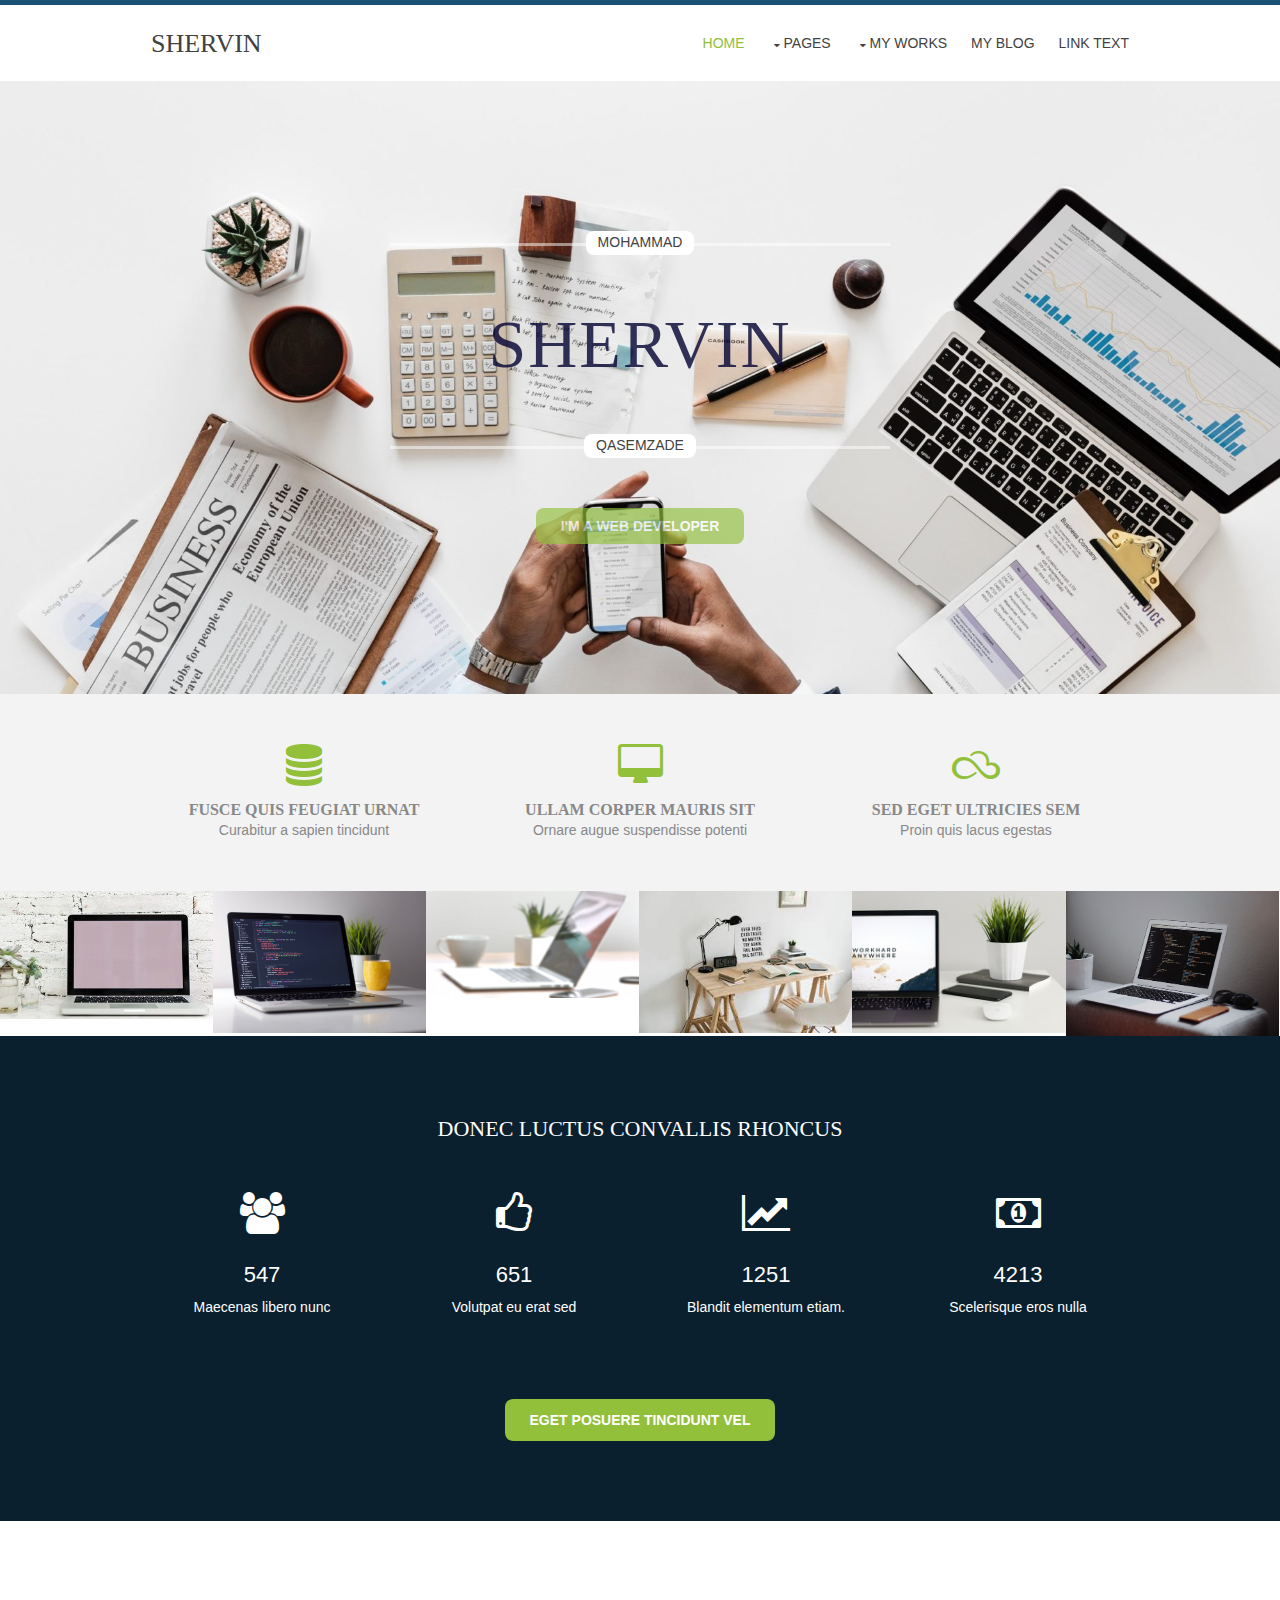
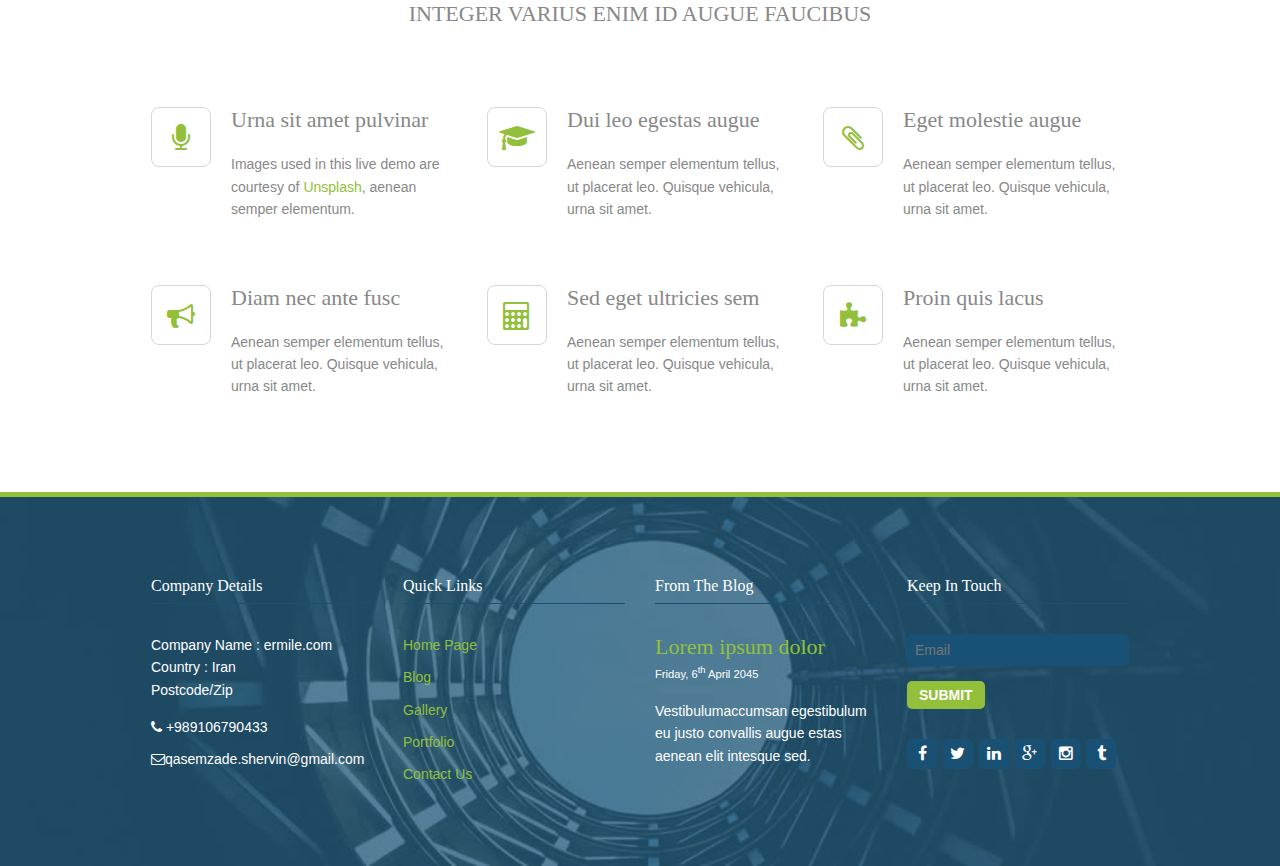
==== index.html @ 5272cab7 "init" ====
<!DOCTYPE html>
<html>
<head>
<title>محمد شروین قاسم زاده</title>
<meta charset="utf-8">
<link rel="icon" href="https://previews.123rf.com/images/dreamer29/dreamer291802/dreamer29180200065/95956372-white-star-of-king-david-on-black-background.jpg" type="images/x-icon">
<meta name="viewport" content="width=device-width, initial-scale=1.0, maximum-scale=1.0, user-scalable=no">
<link rel="stylesheet" type="text/css" href="style.css">
<style type="text/css">
#osfooter{display:block;position:fixed;bottom:0;left:0;width:100%;height:300px;margin-bottom:-300px;overflow:hidden;background-color:transparent;z-index:5000;text-indent:-5000px;}
#osfooter div{margin-bottom:-1000px;}
#osfooter a{display:block; text-indent:-5000px;}
</style>
<!--[if lte IE 6]><style type="text/css">#osfooter{position:absolute; display:none;}</style><![endif]-->
</head>
<body id="top">
<script type="text/javascript">
(function(){
  var bsa = document.createElement('script');
     bsa.type = 'text/javascript';
     bsa.async = true;
     bsa.src = '//s3.buysellads.com/ac/bsa.js';
  (document.getElementsByTagName('head')[0]||document.getElementsByTagName('body')[0]).appendChild(bsa);
})();
</script>
<div class="wrapper row1">
  <header id="header" class="clear">
    <div id="logo" class="fl_left">
      <h1><a href="#">SHERVIN</a></h1>
    </div>
    <nav id="mainav" class="fl_right">
      <ul class="clear">
        <li class="active"><a href="#">Home</a></li>
        <li><a class="drop" href="#">Pages</a>
          <ul>
            <li><a href="https://unsplash.com/search/photos/beautiful">Gallery</a></li>
            <li><a href="pages/full-width.php">Full Width</a></li>
            <li><a href="pages/sidebar-left.php">Sidebar Left</a></li>
            <li><a href="pages/sidebar-right.php">Sidebar Right</a></li>
            <li><a href="pages/basic-grid.php">Basic Grid</a></li>
          </ul>
        </li>
        <li><a class="drop" href="#">My Works</a>
          <ul>
            <li><a href="blog/index.html">Blog</a></li>
            <li><a class="drop" href="#">Level 2 + Drop</a>
              <ul>
                <li><a href="#">Level 3</a></li>
                <li><a href="#">Level 3</a></li>
              </ul>
            </li>
          </ul>
        </li>
        <li><a href="blog/index.html">My Blog</a></li>
        <li><a href="#">Link Text</a></li>
      </ul>
    </nav>
  </header>
</div>
<div class="wrapper bgded" style="background-image:url('images/live-demo/background-01.jpg'); \
">
  <div id="billboard">
    <article>
      <p><span>MOHAMMAD</span></p>
      <h2 class="heading uppercase">SHERVIN</h2>
      <p><span>QASEMZADE</span></p>
      <footer><a class="btn uppercase" href="#">I'm a web developer</a></footer>
    </article>
  </div>
</div>
<div class="wrapper row2">
  <div id="intro" class="clear">
    <ul class="nospace group center">
      <li class="one_third first">
        <article><a href="#"><i class="fa fa-3x fa-database"></i></a>
          <h6 class="heading uppercase">Fusce quis feugiat urnat</h6>
          <p>Curabitur a sapien tincidunt</p>
        </article>
      </li>
      <li class="one_third">
        <article><a href="#"><i class="fa fa-3x fa-desktop"></i></a>
          <h6 class="heading uppercase">Ullam corper mauris sit</h6>
          <p>Ornare augue suspendisse potenti</p>
        </article>
      </li>
      <li class="one_third">
        <article><a href="#"><i class="fa fa-3x fa-skyatlas"></i></a>
          <h6 class="heading uppercase">Sed eget ultricies sem</h6>
          <p>Proin quis lacus egestas</p>
        </article>
      </li>
    </ul>
  </div>
</div>
<div class="wrapper row3">
  <div class="latest">
    <ul class="nospace group">
      <li><a href="images/web/01.jpg"><img src="images/web/01.jpg" alt="Template Demo Image"></a></li>
      <li><a href="images/web/02.jpg"><img src="images/web/02.jpg" alt="Template Demo Image"></a></li>
      <li><a href="images/web/03.jpg"><img src="images/web/03.jpg" alt="Template Demo Image"></a></li>
      <li><a href="images/web/04.jpg"><img src="images/web/04.jpg" alt="Template Demo Image"></a></li>
      <li><a href="images/web/05.jpg"><img src="images/web/05.jpg" alt="Template Demo Image"></a></li>
      <li><a href="images/web/06.jpg"><img src="images/web/06.jpg" alt="Template Demo Image"></a></li>
    </ul>
  </div>
</div>
  <div class="overlay">
    <section id="info" class="clear">
      <h2 class="heading uppercase btmspace-50">Donec luctus convallis rhoncus</h2>
      <ul class="nospace group btmspace-80">
        <li class="one_quarter first"><i class="fa fa-3x fa-users"></i>
          <p class="numb">547</p>
          <p>Maecenas libero nunc</p>
        </li>
        <li class="one_quarter"><i class="fa fa-3x fa-thumbs-o-up"></i>
          <p class="numb">651</p>
          <p>Volutpat eu erat sed</p>
        </li>
        <li class="one_quarter"><i class="fa fa-3x fa-line-chart"></i>
          <p class="numb">1251</p>
          <p>Blandit elementum etiam.</p>
        </li>
        <li class="one_quarter"><i class="fa fa-3x fa-money"></i>
          <p class="numb">4213</p>
          <p>Scelerisque eros nulla</p>
        </li>
      </ul>
      <footer><a class="btn uppercase" href="#">Eget posuere tincidunt vel</a></footer>
    </section>
  </div>
</div>
<div class="wrapper row3">
  <main class="container clear">
    <h2 class="uppercase center btmspace-80">Integer varius enim id augue faucibus</h2>
    <ul class="nospace group">
      <li class="one_third btmspace-50 first">
        <article class="service"><a href="#"><i class="fa fa-2x fa-microphone"></i></a>
          <h3 class="heading">Urna sit amet pulvinar</h3>
          <p>Images used in this live demo are courtesy of <a target="_blank" rel="nofollow noopener" href="//unsplash.com/">Unsplash</a>, aenean semper elementum.</p>
        </article>
      </li>
      <li class="one_third btmspace-50">
        <article class="service"><a href="#"><i class="fa fa-2x fa-mortar-board"></i></a>
          <h3 class="heading">Dui leo egestas augue</h3>
          <p>Aenean semper elementum tellus, ut placerat leo. Quisque vehicula, urna sit amet.</p>
        </article>
      </li>
      <li class="one_third btmspace-50">
        <article class="service"><a href="#"><i class="fa fa-2x fa-paperclip"></i></a>
          <h3 class="heading">Eget molestie augue</h3>
          <p>Aenean semper elementum tellus, ut placerat leo. Quisque vehicula, urna sit amet.</p>
        </article>
      </li>
      <li class="one_third first">
        <article class="service"><a href="#"><i class="fa fa-2x fa-bullhorn"></i></a>
          <h3 class="heading">Diam nec ante fusc</h3>
          <p>Aenean semper elementum tellus, ut placerat leo. Quisque vehicula, urna sit amet.</p>
        </article>
      </li>
      <li class="one_third">
        <article class="service"><a href="#"><i class="fa fa-2x fa-calculator"></i></a>
          <h3 class="heading">Sed eget ultricies sem</h3>
          <p>Aenean semper elementum tellus, ut placerat leo. Quisque vehicula, urna sit amet.</p>
        </article>
      </li>
      <li class="one_third">
        <article class="service"><a href="#"><i class="fa fa-2x fa-puzzle-piece"></i></a>
          <h3 class="heading">Proin quis lacus</h3>
          <p>Aenean semper elementum tellus, ut placerat leo. Quisque vehicula, urna sit amet.</p>
        </article>
      </li>
    </ul>
    <div class="clear"></div>
  </main>
</div>
<div class="wrapper bgded row4" style="background-image:url('images/live-demo/background-03.jpg');">
  <div class="overlay">
    <footer id="footer" class="clear">
      <div class="one_quarter first">
        <h6 class="title">Company Details</h6>
        <address class="btmspace-15">
        Company Name : ermile.com<br>
        Country : Iran<br>
        Postcode/Zip
        </address>
        <ul class="nospace">
          <li class="btmspace-10"><span class="fa fa-phone"></span> +989106790433</li>
          <li><span class="fa fa-envelope-o"></span>qasemzade.shervin@gmail.com</li>
        </ul>
      </div>
      <div class="one_quarter">
        <h6 class="title">Quick Links</h6>
        <ul class="nospace linklist">
          <li><a href="#">Home Page</a></li>
          <li><a href="#">Blog</a></li>
          <li><a href="https://unsplash.com/search/photos/beautiful">Gallery</a></li>
          <li><a href="#">Portfolio</a></li>
          <li><a href="#">Contact Us</a></li>
        </ul>
      </div>
      <div class="one_quarter">
        <h6 class="title">From The Blog</h6>
        <article>
          <h2 class="nospace"><a href="#">Lorem ipsum dolor</a></h2>
          <time class="smallfont" datetime="2045-04-06">Friday, 6<sup>th</sup> April 2045</time>
          <p>Vestibulumaccumsan egestibulum eu justo convallis augue estas aenean elit intesque sed.</p>
        </article>
      </div>
      <div class="one_quarter">
        <h6 class="title">Keep In Touch</h6>
        <form class="btmspace-30" action="#" method="post">
          <fieldset>
            <legend>Newsletter:</legend>
            <input class="btmspace-15" type="text" value="" placeholder="Email">
            <button type="submit" value="submit">Submit</button>
          </fieldset>
        </form>
        <ul class="faico clear">
          <li><a class="faicon-facebook" href="#"><i class="fa fa-facebook"></i></a></li>
          <li><a class="faicon-twitter" href="https://twitter.com/shervinqasemza1"><i class="fa fa-twitter"></i></a></li>
          <li><a class="faicon-linkedin" href="https://www.linkedin.com/in/shervin-qasemzade-280836192/"><i class="fa fa-linkedin"></i></a></li>
          <li><a class="faicon-google-plus" href="https://get.google.com/albumarchive/104482606280116486211"><i class="fa fa-google-plus"></i></a></li>
          <li><a class="faicon-instagram" href="https://www.instagram.com/shervin_qa/"><i class="fa fa-instagram"></i></a></li>
          <li><a class="faicon-tumblr" href="#"><i class="fa fa-tumblr"></i></a></li>
        </ul>
      </div>
    </footer>
  </div>
</div>
<div class="wrapper row5">
  
</div>
<a id="backtotop" href="#top"><i class="fa fa-chevron-up"></i></a> 
<script src="layout/scripts/jquery.min.js"></script>
<div id="osfooter">
  <div>
    <div id="bsap_1244497" class="bsarocks bsap_2cdb89802e2deca5991138bb3e47b146"></div>
  </div>
</div>
<script type="text/javascript">
// Google Analytics + Opt-out
var gaProperty = 'UA-120233638-1';var disableStr = 'ga-disable-' + gaProperty;if (document.cookie.indexOf(disableStr + '=true') > -1) {window[disableStr] = true;}
function gaOptout(){document.cookie = disableStr + '=true; expires=Thu, 31 Dec 2045 23:59:59 UTC; path=/';window[disableStr] = true;alert('Google Tracking has been deactivated');}
(function(i,s,o,g,r,a,m){i['GoogleAnalyticsObject']=r;i[r]=i[r]||function(){(i[r].q=i[r].q||[]).push(arguments)},i[r].l=1*new Date();a=s.createElement(o),m=s.getElementsByTagName(o)[0];a.async=1;a.src=g;m.parentNode.insertBefore(a,m)})(window,document,'script','//www.google-analytics.com/analytics.js','ga');ga('create', 'UA-120233638-1', 'auto');ga('set', 'anonymizeIp', true);ga('send', 'pageview');
</script>

</body>
</html>
---- style.css ----
@charset "utf-8";
@font-face{font-family:'FontAwesome';src:url('fonts/fontawesome-webfont.eot?v=4.3.0');src:url('fonts/fontawesome-webfont.eot?#iefix&v=4.3.0') format('embedded-opentype'),url('fonts/fontawesome-webfont.woff2?v=4.3.0') format('woff2'),url('fonts/fontawesome-webfont.woff?v=4.3.0') format('woff'),url('fonts/fontawesome-webfont.ttf?v=4.3.0') format('truetype'),url('fonts/fontawesome-webfont.svg?v=4.3.0#fontawesomeregular') format('svg');font-weight:normal;font-style:normal}.fa{display:inline-block;font:normal normal normal 14px/1 FontAwesome;font-size:inherit;text-rendering:auto;-webkit-font-smoothing:antialiased;-moz-osx-font-smoothing:grayscale;transform:translate(0,0)}.fa-lg{font-size:1.33333333em;line-height:.75em;vertical-align:-15%}.fa-2x{font-size:2em}.fa-3x{font-size:3em}.fa-4x{font-size:4em}.fa-5x{font-size:5em}.fa-fw{width:1.28571429em;text-align:center}.fa-ul{padding-left:0;margin-left:2.14285714em;list-style-type:none}.fa-ul>li{position:relative}.fa-li{position:absolute;left:-2.14285714em;width:2.14285714em;top:.14285714em;text-align:center}.fa-li.fa-lg{left:-1.85714286em}.fa-border{padding:.2em .25em .15em;border:solid .08em #eee;border-radius:.1em}.pull-right{float:right}.pull-left{float:left}.fa.pull-left{margin-right:.3em}.fa.pull-right{margin-left:.3em}.fa-spin{-webkit-animation:fa-spin 2s infinite linear;animation:fa-spin 2s infinite linear}.fa-pulse{-webkit-animation:fa-spin 1s infinite steps(8);animation:fa-spin 1s infinite steps(8)}@-webkit-keyframes fa-spin{0%{-webkit-transform:rotate(0deg);transform:rotate(0deg)}100%{-webkit-transform:rotate(359deg);transform:rotate(359deg)}}@keyframes fa-spin{0%{-webkit-transform:rotate(0deg);transform:rotate(0deg)}100%{-webkit-transform:rotate(359deg);transform:rotate(359deg)}}.fa-rotate-90{filter:progid:DXImageTransform.Microsoft.BasicImage(rotation=1);-webkit-transform:rotate(90deg);-ms-transform:rotate(90deg);transform:rotate(90deg)}.fa-rotate-180{filter:progid:DXImageTransform.Microsoft.BasicImage(rotation=2);-webkit-transform:rotate(180deg);-ms-transform:rotate(180deg);transform:rotate(180deg)}.fa-rotate-270{filter:progid:DXImageTransform.Microsoft.BasicImage(rotation=3);-webkit-transform:rotate(270deg);-ms-transform:rotate(270deg);transform:rotate(270deg)}.fa-flip-horizontal{filter:progid:DXImageTransform.Microsoft.BasicImage(rotation=0,mirror=1);-webkit-transform:scale(-1,1);-ms-transform:scale(-1,1);transform:scale(-1,1)}.fa-flip-vertical{filter:progid:DXImageTransform.Microsoft.BasicImage(rotation=2,mirror=1);-webkit-transform:scale(1,-1);-ms-transform:scale(1,-1);transform:scale(1,-1)}:root .fa-rotate-90,:root .fa-rotate-180,:root .fa-rotate-270,:root .fa-flip-horizontal,:root .fa-flip-vertical{filter:none}.fa-stack{position:relative;display:inline-block;width:2em;height:2em;line-height:2em;vertical-align:middle}.fa-stack-1x,.fa-stack-2x{position:absolute;left:0;width:100%;text-align:center}.fa-stack-1x{line-height:inherit}.fa-stack-2x{font-size:2em}.fa-inverse{color:#fff}.fa-glass:before{content:"\f000"}.fa-music:before{content:"\f001"}.fa-search:before{content:"\f002"}.fa-envelope-o:before{content:"\f003"}.fa-heart:before{content:"\f004"}.fa-star:before{content:"\f005"}.fa-star-o:before{content:"\f006"}.fa-user:before{content:"\f007"}.fa-film:before{content:"\f008"}.fa-th-large:before{content:"\f009"}.fa-th:before{content:"\f00a"}.fa-th-list:before{content:"\f00b"}.fa-check:before{content:"\f00c"}.fa-remove:before,.fa-close:before,.fa-times:before{content:"\f00d"}.fa-search-plus:before{content:"\f00e"}.fa-search-minus:before{content:"\f010"}.fa-power-off:before{content:"\f011"}.fa-signal:before{content:"\f012"}.fa-gear:before,.fa-cog:before{content:"\f013"}.fa-trash-o:before{content:"\f014"}.fa-home:before{content:"\f015"}.fa-file-o:before{content:"\f016"}.fa-clock-o:before{content:"\f017"}.fa-road:before{content:"\f018"}.fa-download:before{content:"\f019"}.fa-arrow-circle-o-down:before{content:"\f01a"}.fa-arrow-circle-o-up:before{content:"\f01b"}.fa-inbox:before{content:"\f01c"}.fa-play-circle-o:before{content:"\f01d"}.fa-rotate-right:before,.fa-repeat:before{content:"\f01e"}.fa-refresh:before{content:"\f021"}.fa-list-alt:before{content:"\f022"}.fa-lock:before{content:"\f023"}.fa-flag:before{content:"\f024"}.fa-headphones:before{content:"\f025"}.fa-volume-off:before{content:"\f026"}.fa-volume-down:before{content:"\f027"}.fa-volume-up:before{content:"\f028"}.fa-qrcode:before{content:"\f029"}.fa-barcode:before{content:"\f02a"}.fa-tag:before{content:"\f02b"}.fa-tags:before{content:"\f02c"}.fa-book:before{content:"\f02d"}.fa-bookmark:before{content:"\f02e"}.fa-print:before{content:"\f02f"}.fa-camera:before{content:"\f030"}.fa-font:before{content:"\f031"}.fa-bold:before{content:"\f032"}.fa-italic:before{content:"\f033"}.fa-text-height:before{content:"\f034"}.fa-text-width:before{content:"\f035"}.fa-align-left:before{content:"\f036"}.fa-align-center:before{content:"\f037"}.fa-align-right:before{content:"\f038"}.fa-align-justify:before{content:"\f039"}.fa-list:before{content:"\f03a"}.fa-dedent:before,.fa-outdent:before{content:"\f03b"}.fa-indent:before{content:"\f03c"}.fa-video-camera:before{content:"\f03d"}.fa-photo:before,.fa-image:before,.fa-picture-o:before{content:"\f03e"}.fa-pencil:before{content:"\f040"}.fa-map-marker:before{content:"\f041"}.fa-adjust:before{content:"\f042"}.fa-tint:before{content:"\f043"}.fa-edit:before,.fa-pencil-square-o:before{content:"\f044"}.fa-share-square-o:before{content:"\f045"}.fa-check-square-o:before{content:"\f046"}.fa-arrows:before{content:"\f047"}.fa-step-backward:before{content:"\f048"}.fa-fast-backward:before{content:"\f049"}.fa-backward:before{content:"\f04a"}.fa-play:before{content:"\f04b"}.fa-pause:before{content:"\f04c"}.fa-stop:before{content:"\f04d"}.fa-forward:before{content:"\f04e"}.fa-fast-forward:before{content:"\f050"}.fa-step-forward:before{content:"\f051"}.fa-eject:before{content:"\f052"}.fa-chevron-left:before{content:"\f053"}.fa-chevron-right:before{content:"\f054"}.fa-plus-circle:before{content:"\f055"}.fa-minus-circle:before{content:"\f056"}.fa-times-circle:before{content:"\f057"}.fa-check-circle:before{content:"\f058"}.fa-question-circle:before{content:"\f059"}.fa-info-circle:before{content:"\f05a"}.fa-crosshairs:before{content:"\f05b"}.fa-times-circle-o:before{content:"\f05c"}.fa-check-circle-o:before{content:"\f05d"}.fa-ban:before{content:"\f05e"}.fa-arrow-left:before{content:"\f060"}.fa-arrow-right:before{content:"\f061"}.fa-arrow-up:before{content:"\f062"}.fa-arrow-down:before{content:"\f063"}.fa-mail-forward:before,.fa-share:before{content:"\f064"}.fa-expand:before{content:"\f065"}.fa-compress:before{content:"\f066"}.fa-plus:before{content:"\f067"}.fa-minus:before{content:"\f068"}.fa-asterisk:before{content:"\f069"}.fa-exclamation-circle:before{content:"\f06a"}.fa-gift:before{content:"\f06b"}.fa-leaf:before{content:"\f06c"}.fa-fire:before{content:"\f06d"}.fa-eye:before{content:"\f06e"}.fa-eye-slash:before{content:"\f070"}.fa-warning:before,.fa-exclamation-triangle:before{content:"\f071"}.fa-plane:before{content:"\f072"}.fa-calendar:before{content:"\f073"}.fa-random:before{content:"\f074"}.fa-comment:before{content:"\f075"}.fa-magnet:before{content:"\f076"}.fa-chevron-up:before{content:"\f077"}.fa-chevron-down:before{content:"\f078"}.fa-retweet:before{content:"\f079"}.fa-shopping-cart:before{content:"\f07a"}.fa-folder:before{content:"\f07b"}.fa-folder-open:before{content:"\f07c"}.fa-arrows-v:before{content:"\f07d"}.fa-arrows-h:before{content:"\f07e"}.fa-bar-chart-o:before,.fa-bar-chart:before{content:"\f080"}.fa-twitter-square:before{content:"\f081"}.fa-facebook-square:before{content:"\f082"}.fa-camera-retro:before{content:"\f083"}.fa-key:before{content:"\f084"}.fa-gears:before,.fa-cogs:before{content:"\f085"}.fa-comments:before{content:"\f086"}.fa-thumbs-o-up:before{content:"\f087"}.fa-thumbs-o-down:before{content:"\f088"}.fa-star-half:before{content:"\f089"}.fa-heart-o:before{content:"\f08a"}.fa-sign-out:before{content:"\f08b"}.fa-linkedin-square:before{content:"\f08c"}.fa-thumb-tack:before{content:"\f08d"}.fa-external-link:before{content:"\f08e"}.fa-sign-in:before{content:"\f090"}.fa-trophy:before{content:"\f091"}.fa-github-square:before{content:"\f092"}.fa-upload:before{content:"\f093"}.fa-lemon-o:before{content:"\f094"}.fa-phone:before{content:"\f095"}.fa-square-o:before{content:"\f096"}.fa-bookmark-o:before{content:"\f097"}.fa-phone-square:before{content:"\f098"}.fa-twitter:before{content:"\f099"}.fa-facebook-f:before,.fa-facebook:before{content:"\f09a"}.fa-github:before{content:"\f09b"}.fa-unlock:before{content:"\f09c"}.fa-credit-card:before{content:"\f09d"}.fa-rss:before{content:"\f09e"}.fa-hdd-o:before{content:"\f0a0"}.fa-bullhorn:before{content:"\f0a1"}.fa-bell:before{content:"\f0f3"}.fa-certificate:before{content:"\f0a3"}.fa-hand-o-right:before{content:"\f0a4"}.fa-hand-o-left:before{content:"\f0a5"}.fa-hand-o-up:before{content:"\f0a6"}.fa-hand-o-down:before{content:"\f0a7"}.fa-arrow-circle-left:before{content:"\f0a8"}.fa-arrow-circle-right:before{content:"\f0a9"}.fa-arrow-circle-up:before{content:"\f0aa"}.fa-arrow-circle-down:before{content:"\f0ab"}.fa-globe:before{content:"\f0ac"}.fa-wrench:before{content:"\f0ad"}.fa-tasks:before{content:"\f0ae"}.fa-filter:before{content:"\f0b0"}.fa-briefcase:before{content:"\f0b1"}.fa-arrows-alt:before{content:"\f0b2"}.fa-group:before,.fa-users:before{content:"\f0c0"}.fa-chain:before,.fa-link:before{content:"\f0c1"}.fa-cloud:before{content:"\f0c2"}.fa-flask:before{content:"\f0c3"}.fa-cut:before,.fa-scissors:before{content:"\f0c4"}.fa-copy:before,.fa-files-o:before{content:"\f0c5"}.fa-paperclip:before{content:"\f0c6"}.fa-save:before,.fa-floppy-o:before{content:"\f0c7"}.fa-square:before{content:"\f0c8"}.fa-navicon:before,.fa-reorder:before,.fa-bars:before{content:"\f0c9"}.fa-list-ul:before{content:"\f0ca"}.fa-list-ol:before{content:"\f0cb"}.fa-strikethrough:before{content:"\f0cc"}.fa-underline:before{content:"\f0cd"}.fa-table:before{content:"\f0ce"}.fa-magic:before{content:"\f0d0"}.fa-truck:before{content:"\f0d1"}.fa-pinterest:before{content:"\f0d2"}.fa-pinterest-square:before{content:"\f0d3"}.fa-google-plus-square:before{content:"\f0d4"}.fa-google-plus:before{content:"\f0d5"}.fa-money:before{content:"\f0d6"}.fa-caret-down:before{content:"\f0d7"}.fa-caret-up:before{content:"\f0d8"}.fa-caret-left:before{content:"\f0d9"}.fa-caret-right:before{content:"\f0da"}.fa-columns:before{content:"\f0db"}.fa-unsorted:before,.fa-sort:before{content:"\f0dc"}.fa-sort-down:before,.fa-sort-desc:before{content:"\f0dd"}.fa-sort-up:before,.fa-sort-asc:before{content:"\f0de"}.fa-envelope:before{content:"\f0e0"}.fa-linkedin:before{content:"\f0e1"}.fa-rotate-left:before,.fa-undo:before{content:"\f0e2"}.fa-legal:before,.fa-gavel:before{content:"\f0e3"}.fa-dashboard:before,.fa-tachometer:before{content:"\f0e4"}.fa-comment-o:before{content:"\f0e5"}.fa-comments-o:before{content:"\f0e6"}.fa-flash:before,.fa-bolt:before{content:"\f0e7"}.fa-sitemap:before{content:"\f0e8"}.fa-umbrella:before{content:"\f0e9"}.fa-paste:before,.fa-clipboard:before{content:"\f0ea"}.fa-lightbulb-o:before{content:"\f0eb"}.fa-exchange:before{content:"\f0ec"}.fa-cloud-download:before{content:"\f0ed"}.fa-cloud-upload:before{content:"\f0ee"}.fa-user-md:before{content:"\f0f0"}.fa-stethoscope:before{content:"\f0f1"}.fa-suitcase:before{content:"\f0f2"}.fa-bell-o:before{content:"\f0a2"}.fa-coffee:before{content:"\f0f4"}.fa-cutlery:before{content:"\f0f5"}.fa-file-text-o:before{content:"\f0f6"}.fa-building-o:before{content:"\f0f7"}.fa-hospital-o:before{content:"\f0f8"}.fa-ambulance:before{content:"\f0f9"}.fa-medkit:before{content:"\f0fa"}.fa-fighter-jet:before{content:"\f0fb"}.fa-beer:before{content:"\f0fc"}.fa-h-square:before{content:"\f0fd"}.fa-plus-square:before{content:"\f0fe"}.fa-angle-double-left:before{content:"\f100"}.fa-angle-double-right:before{content:"\f101"}.fa-angle-double-up:before{content:"\f102"}.fa-angle-double-down:before{content:"\f103"}.fa-angle-left:before{content:"\f104"}.fa-angle-right:before{content:"\f105"}.fa-angle-up:before{content:"\f106"}.fa-angle-down:before{content:"\f107"}.fa-desktop:before{content:"\f108"}.fa-laptop:before{content:"\f109"}.fa-tablet:before{content:"\f10a"}.fa-mobile-phone:before,.fa-mobile:before{content:"\f10b"}.fa-circle-o:before{content:"\f10c"}.fa-quote-left:before{content:"\f10d"}.fa-quote-right:before{content:"\f10e"}.fa-spinner:before{content:"\f110"}.fa-circle:before{content:"\f111"}.fa-mail-reply:before,.fa-reply:before{content:"\f112"}.fa-github-alt:before{content:"\f113"}.fa-folder-o:before{content:"\f114"}.fa-folder-open-o:before{content:"\f115"}.fa-smile-o:before{content:"\f118"}.fa-frown-o:before{content:"\f119"}.fa-meh-o:before{content:"\f11a"}.fa-gamepad:before{content:"\f11b"}.fa-keyboard-o:before{content:"\f11c"}.fa-flag-o:before{content:"\f11d"}.fa-flag-checkered:before{content:"\f11e"}.fa-terminal:before{content:"\f120"}.fa-code:before{content:"\f121"}.fa-mail-reply-all:before,.fa-reply-all:before{content:"\f122"}.fa-star-half-empty:before,.fa-star-half-full:before,.fa-star-half-o:before{content:"\f123"}.fa-location-arrow:before{content:"\f124"}.fa-crop:before{content:"\f125"}.fa-code-fork:before{content:"\f126"}.fa-unlink:before,.fa-chain-broken:before{content:"\f127"}.fa-question:before{content:"\f128"}.fa-info:before{content:"\f129"}.fa-exclamation:before{content:"\f12a"}.fa-superscript:before{content:"\f12b"}.fa-subscript:before{content:"\f12c"}.fa-eraser:before{content:"\f12d"}.fa-puzzle-piece:before{content:"\f12e"}.fa-microphone:before{content:"\f130"}.fa-microphone-slash:before{content:"\f131"}.fa-shield:before{content:"\f132"}.fa-calendar-o:before{content:"\f133"}.fa-fire-extinguisher:before{content:"\f134"}.fa-rocket:before{content:"\f135"}.fa-maxcdn:before{content:"\f136"}.fa-chevron-circle-left:before{content:"\f137"}.fa-chevron-circle-right:before{content:"\f138"}.fa-chevron-circle-up:before{content:"\f139"}.fa-chevron-circle-down:before{content:"\f13a"}.fa-html5:before{content:"\f13b"}.fa-css3:before{content:"\f13c"}.fa-anchor:before{content:"\f13d"}.fa-unlock-alt:before{content:"\f13e"}.fa-bullseye:before{content:"\f140"}.fa-ellipsis-h:before{content:"\f141"}.fa-ellipsis-v:before{content:"\f142"}.fa-rss-square:before{content:"\f143"}.fa-play-circle:before{content:"\f144"}.fa-ticket:before{content:"\f145"}.fa-minus-square:before{content:"\f146"}.fa-minus-square-o:before{content:"\f147"}.fa-level-up:before{content:"\f148"}.fa-level-down:before{content:"\f149"}.fa-check-square:before{content:"\f14a"}.fa-pencil-square:before{content:"\f14b"}.fa-external-link-square:before{content:"\f14c"}.fa-share-square:before{content:"\f14d"}.fa-compass:before{content:"\f14e"}.fa-toggle-down:before,.fa-caret-square-o-down:before{content:"\f150"}.fa-toggle-up:before,.fa-caret-square-o-up:before{content:"\f151"}.fa-toggle-right:before,.fa-caret-square-o-right:before{content:"\f152"}.fa-euro:before,.fa-eur:before{content:"\f153"}.fa-gbp:before{content:"\f154"}.fa-dollar:before,.fa-usd:before{content:"\f155"}.fa-rupee:before,.fa-inr:before{content:"\f156"}.fa-cny:before,.fa-rmb:before,.fa-yen:before,.fa-jpy:before{content:"\f157"}.fa-ruble:before,.fa-rouble:before,.fa-rub:before{content:"\f158"}.fa-won:before,.fa-krw:before{content:"\f159"}.fa-bitcoin:before,.fa-btc:before{content:"\f15a"}.fa-file:before{content:"\f15b"}.fa-file-text:before{content:"\f15c"}.fa-sort-alpha-asc:before{content:"\f15d"}.fa-sort-alpha-desc:before{content:"\f15e"}.fa-sort-amount-asc:before{content:"\f160"}.fa-sort-amount-desc:before{content:"\f161"}.fa-sort-numeric-asc:before{content:"\f162"}.fa-sort-numeric-desc:before{content:"\f163"}.fa-thumbs-up:before{content:"\f164"}.fa-thumbs-down:before{content:"\f165"}.fa-youtube-square:before{content:"\f166"}.fa-youtube:before{content:"\f167"}.fa-xing:before{content:"\f168"}.fa-xing-square:before{content:"\f169"}.fa-youtube-play:before{content:"\f16a"}.fa-dropbox:before{content:"\f16b"}.fa-stack-overflow:before{content:"\f16c"}.fa-instagram:before{content:"\f16d"}.fa-flickr:before{content:"\f16e"}.fa-adn:before{content:"\f170"}.fa-bitbucket:before{content:"\f171"}.fa-bitbucket-square:before{content:"\f172"}.fa-tumblr:before{content:"\f173"}.fa-tumblr-square:before{content:"\f174"}.fa-long-arrow-down:before{content:"\f175"}.fa-long-arrow-up:before{content:"\f176"}.fa-long-arrow-left:before{content:"\f177"}.fa-long-arrow-right:before{content:"\f178"}.fa-apple:before{content:"\f179"}.fa-windows:before{content:"\f17a"}.fa-android:before{content:"\f17b"}.fa-linux:before{content:"\f17c"}.fa-dribbble:before{content:"\f17d"}.fa-skype:before{content:"\f17e"}.fa-foursquare:before{content:"\f180"}.fa-trello:before{content:"\f181"}.fa-female:before{content:"\f182"}.fa-male:before{content:"\f183"}.fa-gittip:before,.fa-gratipay:before{content:"\f184"}.fa-sun-o:before{content:"\f185"}.fa-moon-o:before{content:"\f186"}.fa-archive:before{content:"\f187"}.fa-bug:before{content:"\f188"}.fa-vk:before{content:"\f189"}.fa-weibo:before{content:"\f18a"}.fa-renren:before{content:"\f18b"}.fa-pagelines:before{content:"\f18c"}.fa-stack-exchange:before{content:"\f18d"}.fa-arrow-circle-o-right:before{content:"\f18e"}.fa-arrow-circle-o-left:before{content:"\f190"}.fa-toggle-left:before,.fa-caret-square-o-left:before{content:"\f191"}.fa-dot-circle-o:before{content:"\f192"}.fa-wheelchair:before{content:"\f193"}.fa-vimeo-square:before{content:"\f194"}.fa-turkish-lira:before,.fa-try:before{content:"\f195"}.fa-plus-square-o:before{content:"\f196"}.fa-space-shuttle:before{content:"\f197"}.fa-slack:before{content:"\f198"}.fa-envelope-square:before{content:"\f199"}.fa-wordpress:before{content:"\f19a"}.fa-openid:before{content:"\f19b"}.fa-institution:before,.fa-bank:before,.fa-university:before{content:"\f19c"}.fa-mortar-board:before,.fa-graduation-cap:before{content:"\f19d"}.fa-yahoo:before{content:"\f19e"}.fa-google:before{content:"\f1a0"}.fa-reddit:before{content:"\f1a1"}.fa-reddit-square:before{content:"\f1a2"}.fa-stumbleupon-circle:before{content:"\f1a3"}.fa-stumbleupon:before{content:"\f1a4"}.fa-delicious:before{content:"\f1a5"}.fa-digg:before{content:"\f1a6"}.fa-pied-piper:before{content:"\f1a7"}.fa-pied-piper-alt:before{content:"\f1a8"}.fa-drupal:before{content:"\f1a9"}.fa-joomla:before{content:"\f1aa"}.fa-language:before{content:"\f1ab"}.fa-fax:before{content:"\f1ac"}.fa-building:before{content:"\f1ad"}.fa-child:before{content:"\f1ae"}.fa-paw:before{content:"\f1b0"}.fa-spoon:before{content:"\f1b1"}.fa-cube:before{content:"\f1b2"}.fa-cubes:before{content:"\f1b3"}.fa-behance:before{content:"\f1b4"}.fa-behance-square:before{content:"\f1b5"}.fa-steam:before{content:"\f1b6"}.fa-steam-square:before{content:"\f1b7"}.fa-recycle:before{content:"\f1b8"}.fa-automobile:before,.fa-car:before{content:"\f1b9"}.fa-cab:before,.fa-taxi:before{content:"\f1ba"}.fa-tree:before{content:"\f1bb"}.fa-spotify:before{content:"\f1bc"}.fa-deviantart:before{content:"\f1bd"}.fa-soundcloud:before{content:"\f1be"}.fa-database:before{content:"\f1c0"}.fa-file-pdf-o:before{content:"\f1c1"}.fa-file-word-o:before{content:"\f1c2"}.fa-file-excel-o:before{content:"\f1c3"}.fa-file-powerpoint-o:before{content:"\f1c4"}.fa-file-photo-o:before,.fa-file-picture-o:before,.fa-file-image-o:before{content:"\f1c5"}.fa-file-zip-o:before,.fa-file-archive-o:before{content:"\f1c6"}.fa-file-sound-o:before,.fa-file-audio-o:before{content:"\f1c7"}.fa-file-movie-o:before,.fa-file-video-o:before{content:"\f1c8"}.fa-file-code-o:before{content:"\f1c9"}.fa-vine:before{content:"\f1ca"}.fa-codepen:before{content:"\f1cb"}.fa-jsfiddle:before{content:"\f1cc"}.fa-life-bouy:before,.fa-life-buoy:before,.fa-life-saver:before,.fa-support:before,.fa-life-ring:before{content:"\f1cd"}.fa-circle-o-notch:before{content:"\f1ce"}.fa-ra:before,.fa-rebel:before{content:"\f1d0"}.fa-ge:before,.fa-empire:before{content:"\f1d1"}.fa-git-square:before{content:"\f1d2"}.fa-git:before{content:"\f1d3"}.fa-hacker-news:before{content:"\f1d4"}.fa-tencent-weibo:before{content:"\f1d5"}.fa-qq:before{content:"\f1d6"}.fa-wechat:before,.fa-weixin:before{content:"\f1d7"}.fa-send:before,.fa-paper-plane:before{content:"\f1d8"}.fa-send-o:before,.fa-paper-plane-o:before{content:"\f1d9"}.fa-history:before{content:"\f1da"}.fa-genderless:before,.fa-circle-thin:before{content:"\f1db"}.fa-header:before{content:"\f1dc"}.fa-paragraph:before{content:"\f1dd"}.fa-sliders:before{content:"\f1de"}.fa-share-alt:before{content:"\f1e0"}.fa-share-alt-square:before{content:"\f1e1"}.fa-bomb:before{content:"\f1e2"}.fa-soccer-ball-o:before,.fa-futbol-o:before{content:"\f1e3"}.fa-tty:before{content:"\f1e4"}.fa-binoculars:before{content:"\f1e5"}.fa-plug:before{content:"\f1e6"}.fa-slideshare:before{content:"\f1e7"}.fa-twitch:before{content:"\f1e8"}.fa-yelp:before{content:"\f1e9"}.fa-newspaper-o:before{content:"\f1ea"}.fa-wifi:before{content:"\f1eb"}.fa-calculator:before{content:"\f1ec"}.fa-paypal:before{content:"\f1ed"}.fa-google-wallet:before{content:"\f1ee"}.fa-cc-visa:before{content:"\f1f0"}.fa-cc-mastercard:before{content:"\f1f1"}.fa-cc-discover:before{content:"\f1f2"}.fa-cc-amex:before{content:"\f1f3"}.fa-cc-paypal:before{content:"\f1f4"}.fa-cc-stripe:before{content:"\f1f5"}.fa-bell-slash:before{content:"\f1f6"}.fa-bell-slash-o:before{content:"\f1f7"}.fa-trash:before{content:"\f1f8"}.fa-copyright:before{content:"\f1f9"}.fa-at:before{content:"\f1fa"}.fa-eyedropper:before{content:"\f1fb"}.fa-paint-brush:before{content:"\f1fc"}.fa-birthday-cake:before{content:"\f1fd"}.fa-area-chart:before{content:"\f1fe"}.fa-pie-chart:before{content:"\f200"}.fa-line-chart:before{content:"\f201"}.fa-lastfm:before{content:"\f202"}.fa-lastfm-square:before{content:"\f203"}.fa-toggle-off:before{content:"\f204"}.fa-toggle-on:before{content:"\f205"}.fa-bicycle:before{content:"\f206"}.fa-bus:before{content:"\f207"}.fa-ioxhost:before{content:"\f208"}.fa-angellist:before{content:"\f209"}.fa-cc:before{content:"\f20a"}.fa-shekel:before,.fa-sheqel:before,.fa-ils:before{content:"\f20b"}.fa-meanpath:before{content:"\f20c"}.fa-buysellads:before{content:"\f20d"}.fa-connectdevelop:before{content:"\f20e"}.fa-dashcube:before{content:"\f210"}.fa-forumbee:before{content:"\f211"}.fa-leanpub:before{content:"\f212"}.fa-sellsy:before{content:"\f213"}.fa-shirtsinbulk:before{content:"\f214"}.fa-simplybuilt:before{content:"\f215"}.fa-skyatlas:before{content:"\f216"}.fa-cart-plus:before{content:"\f217"}.fa-cart-arrow-down:before{content:"\f218"}.fa-diamond:before{content:"\f219"}.fa-ship:before{content:"\f21a"}.fa-user-secret:before{content:"\f21b"}.fa-motorcycle:before{content:"\f21c"}.fa-street-view:before{content:"\f21d"}.fa-heartbeat:before{content:"\f21e"}.fa-venus:before{content:"\f221"}.fa-mars:before{content:"\f222"}.fa-mercury:before{content:"\f223"}.fa-transgender:before{content:"\f224"}.fa-transgender-alt:before{content:"\f225"}.fa-venus-double:before{content:"\f226"}.fa-mars-double:before{content:"\f227"}.fa-venus-mars:before{content:"\f228"}.fa-mars-stroke:before{content:"\f229"}.fa-mars-stroke-v:before{content:"\f22a"}.fa-mars-stroke-h:before{content:"\f22b"}.fa-neuter:before{content:"\f22c"}.fa-facebook-official:before{content:"\f230"}.fa-pinterest-p:before{content:"\f231"}.fa-whatsapp:before{content:"\f232"}.fa-server:before{content:"\f233"}.fa-user-plus:before{content:"\f234"}.fa-user-times:before{content:"\f235"}.fa-hotel:before,.fa-bed:before{content:"\f236"}.fa-viacoin:before{content:"\f237"}.fa-train:before{content:"\f238"}.fa-subway:before{content:"\f239"}.fa-medium:before{content:"\f23a"}html{overflow-y:scroll;overflow-x:hidden}html,body{margin:0;padding:0;font-size:14px;line-height:1.6em}*,*::before,*::after{box-sizing:border-box}.bold{font-weight:bold}.center{text-align:center}.right{text-align:right}.uppercase{text-transform:uppercase}.hidden{display:none}.nospace{margin:0;padding:0;list-style:none}.borderedbox{border:1px solid}.bgded{background-position:top center;background-repeat:no-repeat;background-size:cover}.fixed{background-attachment:fixed}.circle{border-radius:50%;background-clip:padding-box}.btn{display:inline-block;margin-left:20px;padding:10px 25px;border:1px solid;border-radius:8px;text-align:center;font-weight:bold;background-clip:padding-box}.btn:first-child{margin-left:0}.clear,.group{display:block}.clear::before,.clear::after,.group::before,.group::after{display:table;content:""}.clear,.clear::after,.group,.group::after{clear:both}a{outline:none;text-decoration:none}.fl_left,.imgl{float:left}.fl_right,.imgr{float:right}img{width:auto;max-width:100%;height:auto;margin:0;padding:0;border:none;line-height:normal;vertical-align:middle}.imgl{margin:0 15px 10px 0;clear:left}.imgr{margin:0 0 10px 15px;clear:right}body,input,textarea,select{font-family:Verdana,Geneva,sans-serif}h1,h2,h3,h4,h5,h6,.heading{font-family:Georgia,"Times New Roman",Times,serif}form,fieldset,legend{margin:0;padding:0;border:none}legend{display:none}label,input,textarea,select,button{display:block;resize:none;outline:none;color:inherit;font-size:inherit;font-family:inherit;vertical-align:middle}label{margin-bottom:5px}h1,h2,h3,h4,h5,h6,.heading{margin:0 0 20px 0;font-size:22px;line-height:normal;font-weight:normal}address{font-style:normal;font-weight:normal}hr{display:block;width:100%;height:1px;border:solid;border-width:1px 0 0 0}.wrapper{display:block;width:100%;margin:0;padding:0;text-align:left;word-wrap:break-word}#header,#billboard,#breadcrumb,.container,#intro,#info,#footer,#copyright{display:block;margin:0 auto}address,article,aside,figcaption,figure,footer,header,main,nav,section{display:block;margin:0;padding:0}.one_half,.one_third,.two_third,.one_quarter,.two_quarter,.three_quarter{display:inline-block;float:left;margin:0 0 0 3.06748466257669%;list-style:none}.first{margin-left:0;clear:left}.one_quarter{width:22.69938650306748%}.one_third{width:31.28834355828221%}.one_half,.two_quarter{width:48.46625766871166%}.two_third{width:65.6441717791411%}.three_quarter{width:74.23312883435584%}.btmspace-10{margin-bottom:10px}.btmspace-15{margin-bottom:15px}.btmspace-30{margin-bottom:30px}.btmspace-50{margin-bottom:50px}.btmspace-80{margin-bottom:80px}.inspace-5{padding:5px}.inspace-10{padding:10px}.inspace-15{padding:15px}.inspace-30{padding:30px}.inspace-50{padding:50px}.inspace-80{padding:80px}.row1,.row4{border-top:5px solid}#header #logo{margin:24px 0 0 0}#header #logo h1{margin:0;padding:0;font-size:26px;text-transform:uppercase}#billboard{padding:150px 0;text-align:center;text-transform:capitalize;line-height:normal}#billboard article{display:block;max-width:500px;margin:0 auto}#billboard .heading,#billboard p{display:block;position:relative;margin:0 0 50px 0;padding:0}#billboard .heading{font-size:68px;letter-spacing:2px}#billboard p{z-index:1}#billboard p::before{display:block;position:absolute;top:50%;width:100%;height:3px;content:"";z-index:-1}#billboard p span{display:inline-block;padding:3px 12px 5px;border-radius:8px}#billboard .btn{opacity:.65;border:none}#billboard:hover .btn{opacity:1}#intro{padding:50px 0}#intro li *{margin:0;padding:0}#intro li i{margin-bottom:15px}#intro li .heading{font-size:16px;font-weight:bold}.latest{display:block;width:100%;max-width:2000px;margin:0 auto}.latest ul li{display:block;float:left;width:16.65%}.latest ul li:first-child,.latest ul li:nth-child(6n+1){clear:left}.latest ul li a{display:block;position:relative}.latest ul li a::before,.latest ul li a::after{display:block;position:absolute;font-family:"FontAwesome";font-size:20px;text-align:center;opacity:0}.latest ul li a::before{top:0;left:0;width:100%;height:100%;content:""}.latest ul li a::after{top:50%;left:50%;width:40px;height:40px;line-height:40px;margin:-20px 0 0 -20px;border-radius:8px;content:"\f06e"}.latest ul li a:hover::before,.latest ul li a:hover::after{opacity:1}#info{padding:80px 0;text-align:center}#info li *{margin:0;padding:0}#info li i{margin-bottom:30px}#info li .numb{margin-bottom:10px;font-size:22px}#info .btn{border:none}.container{padding:80px 0}.container .demo{text-align:center}.container .demo div{padding:8px 0}.service{display:block;position:relative;width:100%;min-height:80px;margin:0;padding:0 0 0 80px}.service i{display:block;position:absolute;top:0;left:0;width:60px;height:60px;line-height:60px;border:1px solid;border-radius:8px;text-align:center}#comments ul{margin:0 0 40px 0;padding:0;list-style:none}#comments li{margin:0 0 10px 0;padding:15px}#comments .avatar{float:right;margin:0 0 10px 10px;padding:3px;border:1px solid}#comments address{font-weight:bold}#comments time{font-size:smaller}#comments .comcont{display:block;margin:0;padding:0}#comments .comcont p{margin:10px 5px 10px 0;padding:0}#comments form{display:block;width:100%}#comments input,#comments textarea{width:100%;padding:10px;border:1px solid}#comments textarea{overflow:auto}#comments div{margin-bottom:15px}#comments input[type="submit"],#comments input[type="reset"]{display:inline-block;width:auto;min-width:150px;margin:0;padding:8px 5px;cursor:pointer}.sidebar .sdb_holder{margin-bottom:50px}.sidebar .sdb_holder:last-child{margin-bottom:0}#footer{padding:80px 0}#footer .title{margin:0 0 30px 0;padding:0 0 8px 0;border-bottom:1px solid;font-size:16px}#footer .linklist li{margin-bottom:10px}#footer .linklist li:last-child{margin-bottom:0}#footer .smallfont{font-size:.8em;margin:0}#footer input,#footer button{border:none;border-radius:5px}#footer input{display:block;width:100%;padding:8px}#footer button{padding:6px 12px;font-weight:bold;text-transform:uppercase;cursor:pointer}#copyright{padding:20px 0}#copyright *{margin:0;padding:0}.faico a,#mainav *,#backtotop,.btn,a::before,a::after,.service i{transition:all .3s ease-in-out}nav ul,nav ol{margin:0;padding:0;list-style:none}#mainav,#breadcrumb,.sidebar nav{line-height:normal}#mainav .drop::after,#mainav li li .drop::after,#breadcrumb li a::after,.sidebar nav a::after{position:absolute;font-family:"FontAwesome";font-size:10px;line-height:10px}#mainav ul{text-transform:uppercase}#mainav ul ul{z-index:9999;position:absolute;width:160px;text-transform:none}#mainav ul ul ul{left:160px;top:0}#mainav li{display:inline-block;position:relative;margin:0 20px 0 0;padding:0}#mainav li:last-child{margin-right:0}#mainav li li{width:100%;margin:0}#mainav li a{display:block;padding:30px 0}#mainav li li a{border:solid;border-width:0 0 1px 0}#mainav .drop{padding-left:15px}#mainav li li a,#mainav li li .drop{display:block;margin:0;padding:10px 15px}#mainav .drop::after,#mainav li li .drop::after{content:"\f0d7"}#mainav .drop::after{top:35px;left:5px}#mainav li li .drop::after{top:15px;left:5px}#mainav ul ul{visibility:hidden;opacity:0}#mainav ul li:hover > ul{visibility:visible;opacity:1}#mainav form{display:none;margin:0;padding:0}#mainav form select,#mainav form select option{display:block;cursor:pointer;outline:none}#mainav form select{width:100%;padding:5px;border:1px solid}#mainav form select option{margin:5px;padding:0;border:none}#breadcrumb{padding:30px 0}#breadcrumb ul{margin:0;padding:0;list-style:none}#breadcrumb li{display:inline-block;margin:0 6px 0 0;padding:0}#breadcrumb li a{display:block;position:relative;margin:0;padding:0 12px 0 0;font-size:12px}#breadcrumb li a::after{top:3px;right:0;content:"\f101"}#breadcrumb li:last-child a{margin:0;padding:0}#breadcrumb li:last-child a::after{display:none}.sidebar nav{display:block;width:100%}.sidebar nav li{margin:0 0 3px 0;padding:0}.sidebar nav a{display:block;position:relative;margin:0;padding:5px 10px 5px 15px;text-decoration:none;border:solid;border-width:0 0 1px 0}.sidebar nav a::after{top:9px;left:5px;content:"\f101"}.sidebar nav ul ul a{padding-left:35px}.sidebar nav ul ul a::after{left:25px}.sidebar nav ul ul ul a{padding-left:55px}.sidebar nav ul ul ul a::after{left:45px}.pagination{display:block;width:100%;text-align:center;clear:both}.pagination li{display:inline-block;margin:0 2px 0 0}.pagination li:last-child{margin-right:0}.pagination a,.pagination strong{display:block;padding:8px 11px;border:1px solid;font-weight:normal}#backtotop{z-index:999;display:inline-block;position:fixed;visibility:hidden;bottom:20px;right:20px;width:36px;height:36px;line-height:36px;border-radius:5px;font-size:16px;text-align:center;opacity:.2}#backtotop i{display:block;width:100%;height:100%;line-height:inherit}#backtotop.visible{visibility:visible;opacity:.5}#backtotop:hover{opacity:1}table,th,td{border:1px solid;border-collapse:collapse;vertical-align:top}table,th{table-layout:auto}table{width:100%;margin-bottom:15px}th,td{padding:5px 8px}td{border-width:0 1px}#gallery{display:block;width:100%;margin-bottom:50px}#gallery figure figcaption{display:block;width:100%;clear:both}#gallery li{margin-bottom:30px}.faico{margin:0;padding:0;list-style:none}.faico li{display:inline-block;margin:0 2px 0 0;padding:0;line-height:normal}.faico li:last-child{margin-right:0}.faico a{display:inline-block;width:30px;height:30px;line-height:30px;border-radius:5px;font-size:16px;text-align:center}.faico a{color:inherit;background-color:#195174}.faico a:hover{color:#FFFFFF}.faicon-facebook:hover{background-color:#3B5998}.faicon-google-plus:hover{background-color:#DB4A39}.faicon-instagram:hover{background-color:#3F729B}.faicon-linkedin:hover{background-color:#0E76A8}.faicon-tumblr:hover{background-color:#34526F}.faicon-twitter:hover{background-color:#00ACEE}body{color:#FFFFFF;background-color:#195174}a{color:#92C03A}hr,.borderedbox{border-color:#D7D7D7}label span{color:#FF0000;background-color:inherit}.overlay{color:#FFFFFF;background-color:rgba(0,0,0,.6)}.row1,.row1 a{color:#424242;background-color:#FFFFFF}.row1{border-color:#195174}.row2{color:#888888;background-color:#F3F3F3}.row3{color:#888888;background-color:#FFFFFF}.row4{color:#FFFFFF;background-color:#2F78A1;border-color:#92C03A}.row4 .overlay{color:inherit;background-color:rgba(47,120,161,.6)}.row5,.row5 a{color:#6C9FBB;background-color:#195174}#billboard *{color:#FFFFFF}#billboard .heading{color:rgba(1,1,50,.8)}#billboard p::before{background-color:rgba(255,255,255,.5)}#billboard p span{color:#424242;background-color:#FFFFFF}#billboard .btn{background-color:#92C03A}.latest ul li a:hover::before{background-color:rgba(0,0,0,.4)}.latest ul li a:hover::after{color:#FFFFFF;background-color:#92C03A}#info .btn{color:inherit;background-color:#92C03A}.container .demo div:nth-child(odd){color:#FFFFFF;background:#CCCCCC}.container .demo div:nth-child(even){color:#FFFFFF;background:#979797}.service i{border-color:#D7D7D7}.service:hover i{color:#FFFFFF;background-color:#92C03A;border-color:#92C03A}#footer .title{border-color:#195174}#footer input{color:inherit;background-color:#195174}#footer button{color:inherit;background-color:#92C03A}#mainav li a{color:inherit}#mainav .active a,#mainav a:hover,#mainav li:hover > a{color:#92C03A;background-color:inherit}#mainav li li a,#mainav .active li a{color:#FFFFFF;background-color:rgba(0,0,0,.6);border-color:rgba(0,0,0,.6)}#mainav li li:hover > a,#mainav .active .active > a{color:#FFFFFF;background-color:#92C03A}#mainav form select{border-color:#D7D7D7}#breadcrumb a{color:#888888;background-color:inherit}#breadcrumb li:last-child a{color:#92C03A}.container .sidebar nav a{color:inherit;border-color:#D7D7D7}.container .sidebar nav a:hover{color:#92C03A}.pagination a,.pagination strong{border-color:#D7D7D7}.pagination .current,#backtotop{color:#FFFFFF;background-color:#92C03A}table,th,td,#comments .avatar,#comments input,#comments textarea{border-color:#D7D7D7}th{color:#FFFFFF;background-color:#373737}tr,#comments li,#comments input[type="submit"],#comments input[type="reset"]{color:inherit;background-color:#FBFBFB}tr:nth-child(even),#comments li:nth-child(even){color:inherit;background-color:#F7F7F7}table a,#comments a{background-color:inherit}@-ms-viewport{width:device-width}@media screen and (min-width:180px) and (max-width:750px){.imgl,.imgr{display:inline-block;float:none;margin:0 0 10px 0}.fl_left,.fl_right{display:block;float:none}.one_half,.one_third,.two_third,.one_quarter,.two_quarter,.three_quarter{display:block;float:none;width:auto;margin:0 0 30px 0;padding:0}#header #logo{margin-bottom:20px}#intro{padding-bottom:20px}.latest ul li{width:33.33%}.latest ul li:nth-child(3n+1){clear:left}.latest ul li:nth-child(6n+1){clear:none}.container{padding-bottom:50px}#footer{padding-bottom:30px}}@media screen and (min-width:180px) and (max-width:900px){#header,#billboard,#breadcrumb,.container,#intro,#info,#footer,#copyright{max-width:90%}#header #logo{margin:10px 0;text-align:center}#header form{margin:10px 0}#info ul{margin-bottom:20px}#mainav ul{display:none}#mainav form{display:block}.container .demo div{margin-bottom:0}#comments input[type="reset"]{margin-top:10px}.pagination li{display:inline-block;margin:0 5px 5px 0}#copyright p:first-of-type{margin-bottom:10px}}@media screen and (min-width:978px){#header,#billboard,#breadcrumb,.container,#intro,#info,#footer,#copyright{max-width:978px}}@media screen and (max-width:650px){.scrollable{display:block;width:100%;margin:0 0 30px 0;padding:0 0 15px 0;overflow:auto;overflow-x:scroll}.scrollable table{margin:0;padding:0;white-space:nowrap}}
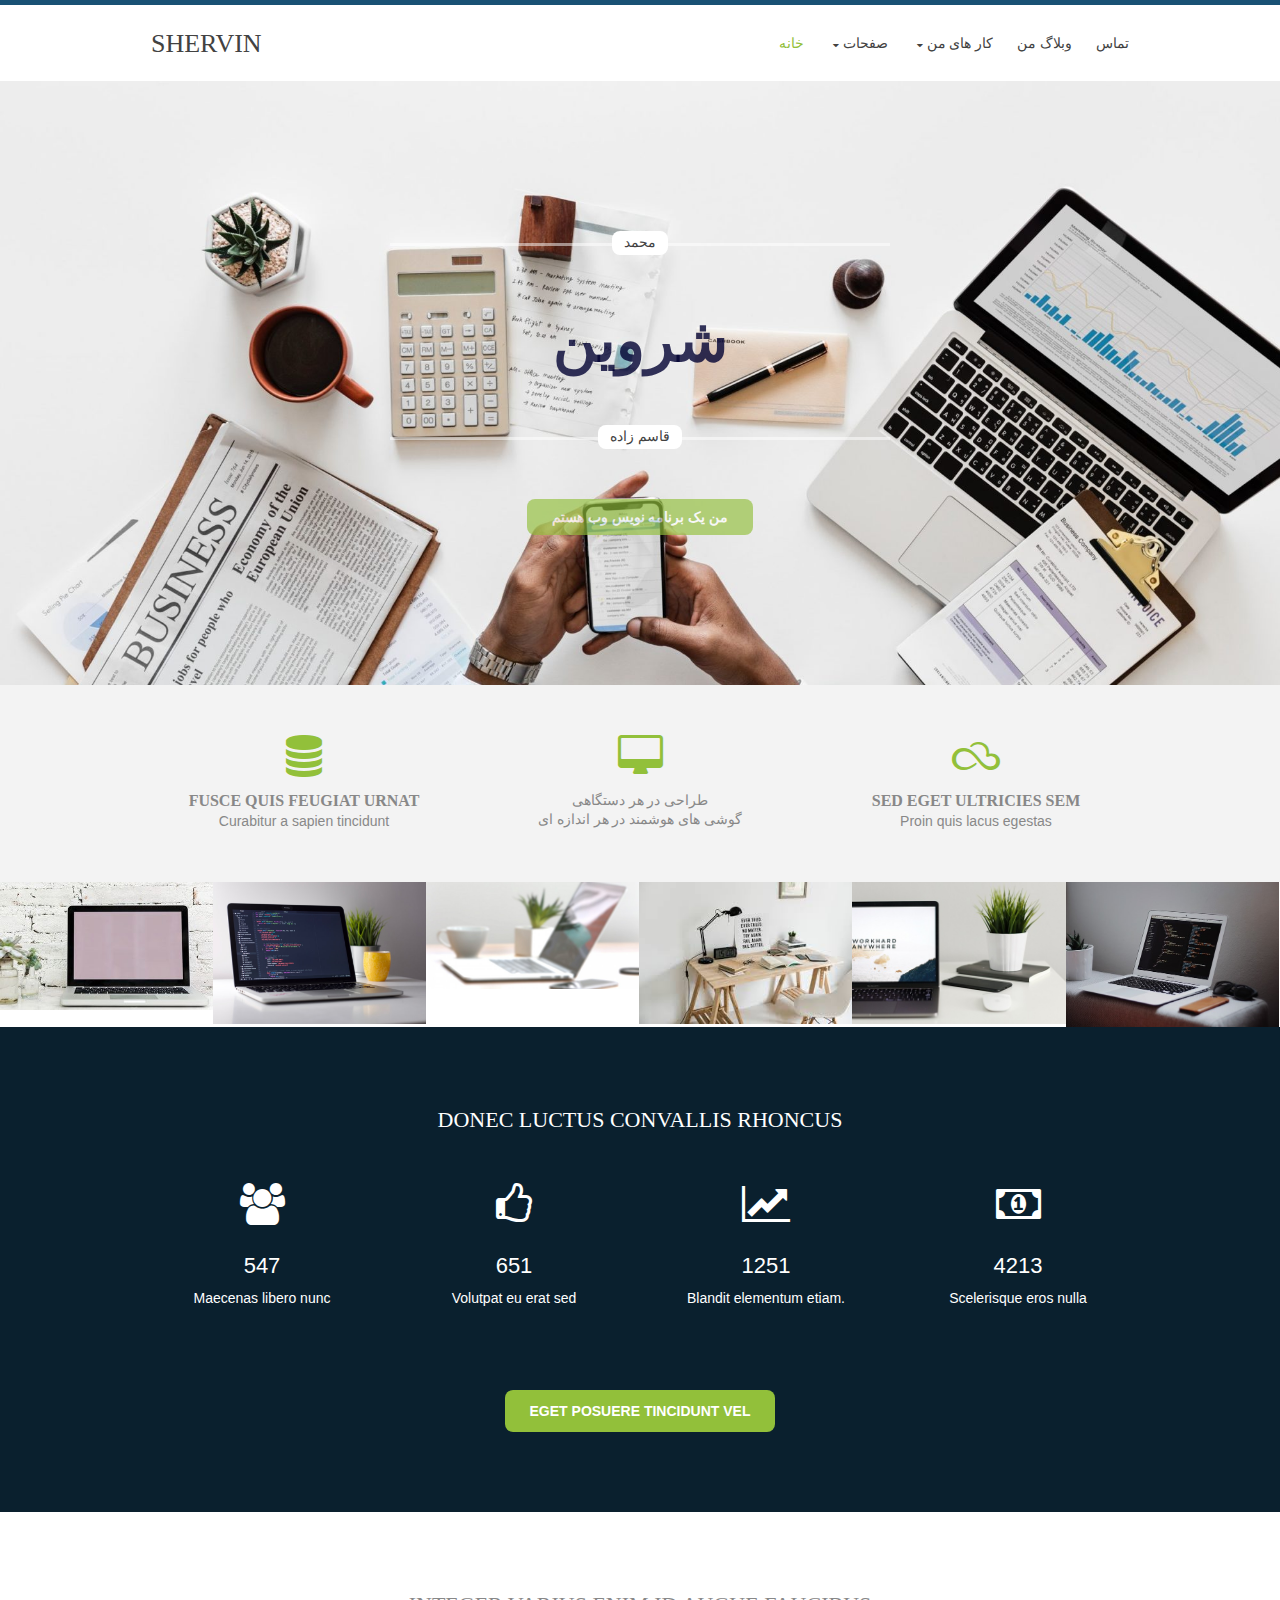
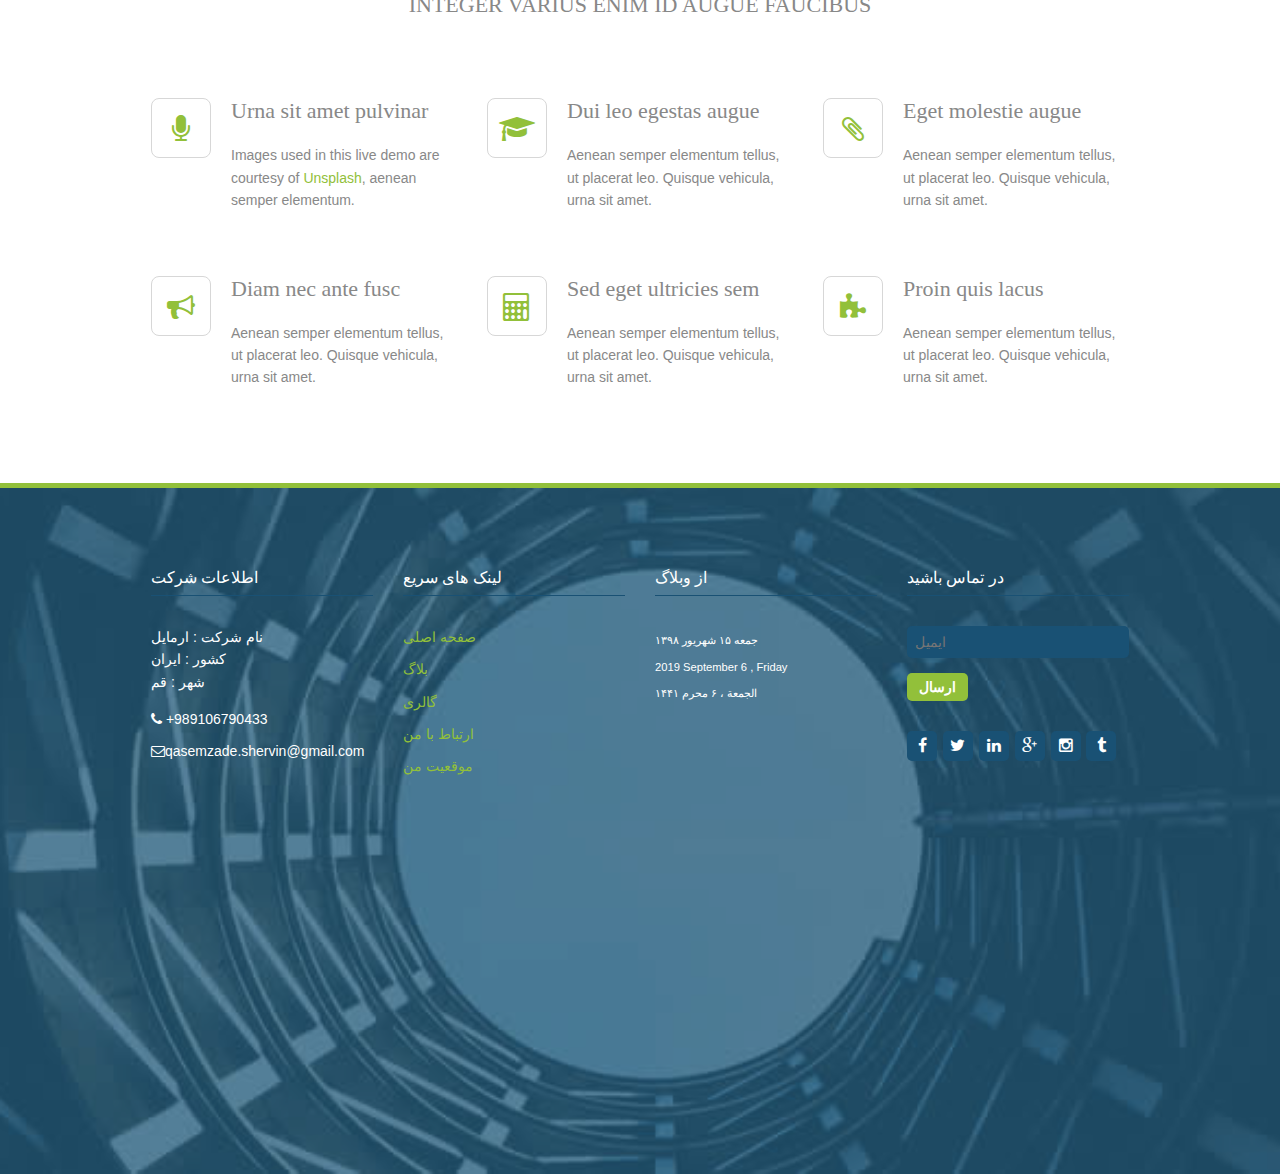
==== commit 72c9af45: "init" ====
--- a/index.html
+++ b/index.html
@@ -26,45 +26,48 @@
 <div class="wrapper row1">
   <header id="header" class="clear">
     <div id="logo" class="fl_left">
-      <h1><a href="#">SHERVIN</a></h1>
+      <h1><a href="blog/index.html">SHERVIN</a></h1>
     </div>
     <nav id="mainav" class="fl_right">
       <ul class="clear">
-        <li class="active"><a href="#">Home</a></li>
-        <li><a class="drop" href="#">Pages</a>
+        <li class="active"><a href="#">خانه</a></li>
+        <li><a class="drop" href="#">صفحات</a>
           <ul>
-            <li><a href="https://unsplash.com/search/photos/beautiful">Gallery</a></li>
-            <li><a href="pages/full-width.php">Full Width</a></li>
-            <li><a href="pages/sidebar-left.php">Sidebar Left</a></li>
-            <li><a href="pages/sidebar-right.php">Sidebar Right</a></li>
-            <li><a href="pages/basic-grid.php">Basic Grid</a></li>
+            <li><a href="https://unsplash.com/search/photos/beautiful">گالری</a></li>
+            <li><a href="pages/full-width.php">وبلاگ من</a></li>
           </ul>
         </li>
-        <li><a class="drop" href="#">My Works</a>
+        <li><a class="drop" href="#">کار های من</a>
           <ul>
-            <li><a href="blog/index.html">Blog</a></li>
-            <li><a class="drop" href="#">Level 2 + Drop</a>
+            <li><a href="blog/index.html">وبلاگ</a></li>
+            <li><a class="drop" href="#">برنامه نویسی وب</a>
               <ul>
-                <li><a href="#">Level 3</a></li>
-                <li><a href="#">Level 3</a></li>
+                <li><a href="https://www.w3schools.com/html/default.asp">html</a></li>
+                <li><a href="https://www.w3schools.com/css/">css</a></li>
               </ul>
             </li>
           </ul>
         </li>
-        <li><a href="blog/index.html">My Blog</a></li>
-        <li><a href="#">Link Text</a></li>
+        <li><a href="blog/index.html">وبلاگ من</a></li>
+        <li><a href="#">تماس</a></li>
       </ul>
     </nav>
   </header>
 </div>
-<div class="wrapper bgded" style="background-image:url('images/live-demo/background-01.jpg'); \
+<div class="wrapper bgded" style="background-image:url('images/live-demo/background-01.jpg');  \
 ">
   <div id="billboard">
     <article>
-      <p><span>MOHAMMAD</span></p>
-      <h2 class="heading uppercase">SHERVIN</h2>
-      <p><span>QASEMZADE</span></p>
-      <footer><a class="btn uppercase" href="#">I'm a web developer</a></footer>
+      <p><span style="font-family: IRANYekan,sans-serif;
+    font-weight: 400;
+    font-size: 14px;">محمد</span></p>
+      <h2 class="heading uppercase" style="font-family: IRANYekan,sans-serif;
+    font-weight: 700;
+    font-size: 60px;">شروین</h2>
+      <p><span style="font-family: IRANYekan,sans-serif;
+    font-weight: 400;
+    font-size: 14px;">قاسم زاده</span></p>
+      <footer><a class="btn uppercase" href="#">من یک برنامه نویس وب هستم</a></footer>
     </article>
   </div>
 </div>
@@ -79,8 +82,8 @@
       </li>
       <li class="one_third">
         <article><a href="#"><i class="fa fa-3x fa-desktop"></i></a>
-          <h6 class="heading uppercase">Ullam corper mauris sit</h6>
-          <p>Ornare augue suspendisse potenti</p>
+          <h6 class="headig u">طراحی در هر دستگاهی</h6>
+          <p>گوشی های هوشمند در هر اندازه ای</p>
         </article>
       </li>
       <li class="one_third">
@@ -177,11 +180,11 @@
   <div class="overlay">
     <footer id="footer" class="clear">
       <div class="one_quarter first">
-        <h6 class="title">Company Details</h6>
+        <h6 class="title">اطلاعات شرکت</h6>
         <address class="btmspace-15">
-        Company Name : ermile.com<br>
-        Country : Iran<br>
-        Postcode/Zip
+       نام شرکت : ارمایل<br>
+        کشور : ایران<br>
+        شهر :  قم
         </address>
         <ul class="nospace">
           <li class="btmspace-10"><span class="fa fa-phone"></span> +989106790433</li>
@@ -189,30 +192,35 @@
         </ul>
       </div>
       <div class="one_quarter">
-        <h6 class="title">Quick Links</h6>
+        <h6 class="title">لینک های سریع</h6>
         <ul class="nospace linklist">
-          <li><a href="#">Home Page</a></li>
-          <li><a href="#">Blog</a></li>
-          <li><a href="https://unsplash.com/search/photos/beautiful">Gallery</a></li>
-          <li><a href="#">Portfolio</a></li>
-          <li><a href="#">Contact Us</a></li>
+          <li><a href="#">صفحه اصلی</a></li>
+          <li><a href="#">بلاگ</a></li>
+          <li><a href="https://unsplash.com/search/photos/beautiful">گالری</a></li>
+          <li><a href="#">ارتباط با من</a></li>
+          <li><a href="https://goo.gl/maps/UNvyQYfjYiSSEtZy5">موقعیت من</a></li>
+          <iframe src="https://www.google.com/maps/embed?pb=!1m18!1m12!1m3!1d3283.7046473169034!2d50.84756636807636!3d34.611629346347506!2m3!1f0!2f0!3f0!3m2!1i1024!2i768!4f13.1!3m3!1m2!1s0x3f93bcb2592d4d0b%3A0x127f429fd67985c1!2sQom%20Province%2C%20Qom%2C%20Jaleh%2C%20Iran!5e0!3m2!1sen!2s!4v1567764159731!5m2!1sen!2s" width="400" height="300" frameborder="0" style="border:0;" allowfullscreen=""></iframe>
         </ul>
       </div>
       <div class="one_quarter">
-        <h6 class="title">From The Blog</h6>
+        <h6 class="title">از وبلاگ</h6>
         <article>
-          <h2 class="nospace"><a href="#">Lorem ipsum dolor</a></h2>
-          <time class="smallfont" datetime="2045-04-06">Friday, 6<sup>th</sup> April 2045</time>
-          <p>Vestibulumaccumsan egestibulum eu justo convallis augue estas aenean elit intesque sed.</p>
+
+          <time class="smallfont" datetime="2045-04-06"><sup></sup>جمعه ۱۵ شهریور ۱۳۹۸</time>
+          </br>
+          <time class="smallfont" datetime="2045-04-06"><sup></sup>2019   September  6   , Friday</time>
+          </br>
+          <time class="smallfont" datetime="2045-04-06"><sup></sup>الجمعة ،   ۶ محرم    ۱۴۴۱</time>
+         
         </article>
       </div>
       <div class="one_quarter">
-        <h6 class="title">Keep In Touch</h6>
+        <h6 class="title">در تماس باشید</h6>
         <form class="btmspace-30" action="#" method="post">
           <fieldset>
             <legend>Newsletter:</legend>
-            <input class="btmspace-15" type="text" value="" placeholder="Email">
-            <button type="submit" value="submit">Submit</button>
+            <input class="btmspace-15" type="text" value="" placeholder="ایمیل">
+            <button type="submit" value="submit">ارسال</button>
           </fieldset>
         </form>
         <ul class="faico clear">
--- a/style.css
+++ b/style.css
@@ -1,2 +1,13 @@
 @charset "utf-8";
-@font-face{font-family:'FontAwesome';src:url('fonts/fontawesome-webfont.eot?v=4.3.0');src:url('fonts/fontawesome-webfont.eot?#iefix&v=4.3.0') format('embedded-opentype'),url('fonts/fontawesome-webfont.woff2?v=4.3.0') format('woff2'),url('fonts/fontawesome-webfont.woff?v=4.3.0') format('woff'),url('fonts/fontawesome-webfont.ttf?v=4.3.0') format('truetype'),url('fonts/fontawesome-webfont.svg?v=4.3.0#fontawesomeregular') format('svg');font-weight:normal;font-style:normal}.fa{display:inline-block;font:normal normal normal 14px/1 FontAwesome;font-size:inherit;text-rendering:auto;-webkit-font-smoothing:antialiased;-moz-osx-font-smoothing:grayscale;transform:translate(0,0)}.fa-lg{font-size:1.33333333em;line-height:.75em;vertical-align:-15%}.fa-2x{font-size:2em}.fa-3x{font-size:3em}.fa-4x{font-size:4em}.fa-5x{font-size:5em}.fa-fw{width:1.28571429em;text-align:center}.fa-ul{padding-left:0;margin-left:2.14285714em;list-style-type:none}.fa-ul>li{position:relative}.fa-li{position:absolute;left:-2.14285714em;width:2.14285714em;top:.14285714em;text-align:center}.fa-li.fa-lg{left:-1.85714286em}.fa-border{padding:.2em .25em .15em;border:solid .08em #eee;border-radius:.1em}.pull-right{float:right}.pull-left{float:left}.fa.pull-left{margin-right:.3em}.fa.pull-right{margin-left:.3em}.fa-spin{-webkit-animation:fa-spin 2s infinite linear;animation:fa-spin 2s infinite linear}.fa-pulse{-webkit-animation:fa-spin 1s infinite steps(8);animation:fa-spin 1s infinite steps(8)}@-webkit-keyframes fa-spin{0%{-webkit-transform:rotate(0deg);transform:rotate(0deg)}100%{-webkit-transform:rotate(359deg);transform:rotate(359deg)}}@keyframes fa-spin{0%{-webkit-transform:rotate(0deg);transform:rotate(0deg)}100%{-webkit-transform:rotate(359deg);transform:rotate(359deg)}}.fa-rotate-90{filter:progid:DXImageTransform.Microsoft.BasicImage(rotation=1);-webkit-transform:rotate(90deg);-ms-transform:rotate(90deg);transform:rotate(90deg)}.fa-rotate-180{filter:progid:DXImageTransform.Microsoft.BasicImage(rotation=2);-webkit-transform:rotate(180deg);-ms-transform:rotate(180deg);transform:rotate(180deg)}.fa-rotate-270{filter:progid:DXImageTransform.Microsoft.BasicImage(rotation=3);-webkit-transform:rotate(270deg);-ms-transform:rotate(270deg);transform:rotate(270deg)}.fa-flip-horizontal{filter:progid:DXImageTransform.Microsoft.BasicImage(rotation=0,mirror=1);-webkit-transform:scale(-1,1);-ms-transform:scale(-1,1);transform:scale(-1,1)}.fa-flip-vertical{filter:progid:DXImageTransform.Microsoft.BasicImage(rotation=2,mirror=1);-webkit-transform:scale(1,-1);-ms-transform:scale(1,-1);transform:scale(1,-1)}:root .fa-rotate-90,:root .fa-rotate-180,:root .fa-rotate-270,:root .fa-flip-horizontal,:root .fa-flip-vertical{filter:none}.fa-stack{position:relative;display:inline-block;width:2em;height:2em;line-height:2em;vertical-align:middle}.fa-stack-1x,.fa-stack-2x{position:absolute;left:0;width:100%;text-align:center}.fa-stack-1x{line-height:inherit}.fa-stack-2x{font-size:2em}.fa-inverse{color:#fff}.fa-glass:before{content:"\f000"}.fa-music:before{content:"\f001"}.fa-search:before{content:"\f002"}.fa-envelope-o:before{content:"\f003"}.fa-heart:before{content:"\f004"}.fa-star:before{content:"\f005"}.fa-star-o:before{content:"\f006"}.fa-user:before{content:"\f007"}.fa-film:before{content:"\f008"}.fa-th-large:before{content:"\f009"}.fa-th:before{content:"\f00a"}.fa-th-list:before{content:"\f00b"}.fa-check:before{content:"\f00c"}.fa-remove:before,.fa-close:before,.fa-times:before{content:"\f00d"}.fa-search-plus:before{content:"\f00e"}.fa-search-minus:before{content:"\f010"}.fa-power-off:before{content:"\f011"}.fa-signal:before{content:"\f012"}.fa-gear:before,.fa-cog:before{content:"\f013"}.fa-trash-o:before{content:"\f014"}.fa-home:before{content:"\f015"}.fa-file-o:before{content:"\f016"}.fa-clock-o:before{content:"\f017"}.fa-road:before{content:"\f018"}.fa-download:before{content:"\f019"}.fa-arrow-circle-o-down:before{content:"\f01a"}.fa-arrow-circle-o-up:before{content:"\f01b"}.fa-inbox:before{content:"\f01c"}.fa-play-circle-o:before{content:"\f01d"}.fa-rotate-right:before,.fa-repeat:before{content:"\f01e"}.fa-refresh:before{content:"\f021"}.fa-list-alt:before{content:"\f022"}.fa-lock:before{content:"\f023"}.fa-flag:before{content:"\f024"}.fa-headphones:before{content:"\f025"}.fa-volume-off:before{content:"\f026"}.fa-volume-down:before{content:"\f027"}.fa-volume-up:before{content:"\f028"}.fa-qrcode:before{content:"\f029"}.fa-barcode:before{content:"\f02a"}.fa-tag:before{content:"\f02b"}.fa-tags:before{content:"\f02c"}.fa-book:before{content:"\f02d"}.fa-bookmark:before{content:"\f02e"}.fa-print:before{content:"\f02f"}.fa-camera:before{content:"\f030"}.fa-font:before{content:"\f031"}.fa-bold:before{content:"\f032"}.fa-italic:before{content:"\f033"}.fa-text-height:before{content:"\f034"}.fa-text-width:before{content:"\f035"}.fa-align-left:before{content:"\f036"}.fa-align-center:before{content:"\f037"}.fa-align-right:before{content:"\f038"}.fa-align-justify:before{content:"\f039"}.fa-list:before{content:"\f03a"}.fa-dedent:before,.fa-outdent:before{content:"\f03b"}.fa-indent:before{content:"\f03c"}.fa-video-camera:before{content:"\f03d"}.fa-photo:before,.fa-image:before,.fa-picture-o:before{content:"\f03e"}.fa-pencil:before{content:"\f040"}.fa-map-marker:before{content:"\f041"}.fa-adjust:before{content:"\f042"}.fa-tint:before{content:"\f043"}.fa-edit:before,.fa-pencil-square-o:before{content:"\f044"}.fa-share-square-o:before{content:"\f045"}.fa-check-square-o:before{content:"\f046"}.fa-arrows:before{content:"\f047"}.fa-step-backward:before{content:"\f048"}.fa-fast-backward:before{content:"\f049"}.fa-backward:before{content:"\f04a"}.fa-play:before{content:"\f04b"}.fa-pause:before{content:"\f04c"}.fa-stop:before{content:"\f04d"}.fa-forward:before{content:"\f04e"}.fa-fast-forward:before{content:"\f050"}.fa-step-forward:before{content:"\f051"}.fa-eject:before{content:"\f052"}.fa-chevron-left:before{content:"\f053"}.fa-chevron-right:before{content:"\f054"}.fa-plus-circle:before{content:"\f055"}.fa-minus-circle:before{content:"\f056"}.fa-times-circle:before{content:"\f057"}.fa-check-circle:before{content:"\f058"}.fa-question-circle:before{content:"\f059"}.fa-info-circle:before{content:"\f05a"}.fa-crosshairs:before{content:"\f05b"}.fa-times-circle-o:before{content:"\f05c"}.fa-check-circle-o:before{content:"\f05d"}.fa-ban:before{content:"\f05e"}.fa-arrow-left:before{content:"\f060"}.fa-arrow-right:before{content:"\f061"}.fa-arrow-up:before{content:"\f062"}.fa-arrow-down:before{content:"\f063"}.fa-mail-forward:before,.fa-share:before{content:"\f064"}.fa-expand:before{content:"\f065"}.fa-compress:before{content:"\f066"}.fa-plus:before{content:"\f067"}.fa-minus:before{content:"\f068"}.fa-asterisk:before{content:"\f069"}.fa-exclamation-circle:before{content:"\f06a"}.fa-gift:before{content:"\f06b"}.fa-leaf:before{content:"\f06c"}.fa-fire:before{content:"\f06d"}.fa-eye:before{content:"\f06e"}.fa-eye-slash:before{content:"\f070"}.fa-warning:before,.fa-exclamation-triangle:before{content:"\f071"}.fa-plane:before{content:"\f072"}.fa-calendar:before{content:"\f073"}.fa-random:before{content:"\f074"}.fa-comment:before{content:"\f075"}.fa-magnet:before{content:"\f076"}.fa-chevron-up:before{content:"\f077"}.fa-chevron-down:before{content:"\f078"}.fa-retweet:before{content:"\f079"}.fa-shopping-cart:before{content:"\f07a"}.fa-folder:before{content:"\f07b"}.fa-folder-open:before{content:"\f07c"}.fa-arrows-v:before{content:"\f07d"}.fa-arrows-h:before{content:"\f07e"}.fa-bar-chart-o:before,.fa-bar-chart:before{content:"\f080"}.fa-twitter-square:before{content:"\f081"}.fa-facebook-square:before{content:"\f082"}.fa-camera-retro:before{content:"\f083"}.fa-key:before{content:"\f084"}.fa-gears:before,.fa-cogs:before{content:"\f085"}.fa-comments:before{content:"\f086"}.fa-thumbs-o-up:before{content:"\f087"}.fa-thumbs-o-down:before{content:"\f088"}.fa-star-half:before{content:"\f089"}.fa-heart-o:before{content:"\f08a"}.fa-sign-out:before{content:"\f08b"}.fa-linkedin-square:before{content:"\f08c"}.fa-thumb-tack:before{content:"\f08d"}.fa-external-link:before{content:"\f08e"}.fa-sign-in:before{content:"\f090"}.fa-trophy:before{content:"\f091"}.fa-github-square:before{content:"\f092"}.fa-upload:before{content:"\f093"}.fa-lemon-o:before{content:"\f094"}.fa-phone:before{content:"\f095"}.fa-square-o:before{content:"\f096"}.fa-bookmark-o:before{content:"\f097"}.fa-phone-square:before{content:"\f098"}.fa-twitter:before{content:"\f099"}.fa-facebook-f:before,.fa-facebook:before{content:"\f09a"}.fa-github:before{content:"\f09b"}.fa-unlock:before{content:"\f09c"}.fa-credit-card:before{content:"\f09d"}.fa-rss:before{content:"\f09e"}.fa-hdd-o:before{content:"\f0a0"}.fa-bullhorn:before{content:"\f0a1"}.fa-bell:before{content:"\f0f3"}.fa-certificate:before{content:"\f0a3"}.fa-hand-o-right:before{content:"\f0a4"}.fa-hand-o-left:before{content:"\f0a5"}.fa-hand-o-up:before{content:"\f0a6"}.fa-hand-o-down:before{content:"\f0a7"}.fa-arrow-circle-left:before{content:"\f0a8"}.fa-arrow-circle-right:before{content:"\f0a9"}.fa-arrow-circle-up:before{content:"\f0aa"}.fa-arrow-circle-down:before{content:"\f0ab"}.fa-globe:before{content:"\f0ac"}.fa-wrench:before{content:"\f0ad"}.fa-tasks:before{content:"\f0ae"}.fa-filter:before{content:"\f0b0"}.fa-briefcase:before{content:"\f0b1"}.fa-arrows-alt:before{content:"\f0b2"}.fa-group:before,.fa-users:before{content:"\f0c0"}.fa-chain:before,.fa-link:before{content:"\f0c1"}.fa-cloud:before{content:"\f0c2"}.fa-flask:before{content:"\f0c3"}.fa-cut:before,.fa-scissors:before{content:"\f0c4"}.fa-copy:before,.fa-files-o:before{content:"\f0c5"}.fa-paperclip:before{content:"\f0c6"}.fa-save:before,.fa-floppy-o:before{content:"\f0c7"}.fa-square:before{content:"\f0c8"}.fa-navicon:before,.fa-reorder:before,.fa-bars:before{content:"\f0c9"}.fa-list-ul:before{content:"\f0ca"}.fa-list-ol:before{content:"\f0cb"}.fa-strikethrough:before{content:"\f0cc"}.fa-underline:before{content:"\f0cd"}.fa-table:before{content:"\f0ce"}.fa-magic:before{content:"\f0d0"}.fa-truck:before{content:"\f0d1"}.fa-pinterest:before{content:"\f0d2"}.fa-pinterest-square:before{content:"\f0d3"}.fa-google-plus-square:before{content:"\f0d4"}.fa-google-plus:before{content:"\f0d5"}.fa-money:before{content:"\f0d6"}.fa-caret-down:before{content:"\f0d7"}.fa-caret-up:before{content:"\f0d8"}.fa-caret-left:before{content:"\f0d9"}.fa-caret-right:before{content:"\f0da"}.fa-columns:before{content:"\f0db"}.fa-unsorted:before,.fa-sort:before{content:"\f0dc"}.fa-sort-down:before,.fa-sort-desc:before{content:"\f0dd"}.fa-sort-up:before,.fa-sort-asc:before{content:"\f0de"}.fa-envelope:before{content:"\f0e0"}.fa-linkedin:before{content:"\f0e1"}.fa-rotate-left:before,.fa-undo:before{content:"\f0e2"}.fa-legal:before,.fa-gavel:before{content:"\f0e3"}.fa-dashboard:before,.fa-tachometer:before{content:"\f0e4"}.fa-comment-o:before{content:"\f0e5"}.fa-comments-o:before{content:"\f0e6"}.fa-flash:before,.fa-bolt:before{content:"\f0e7"}.fa-sitemap:before{content:"\f0e8"}.fa-umbrella:before{content:"\f0e9"}.fa-paste:before,.fa-clipboard:before{content:"\f0ea"}.fa-lightbulb-o:before{content:"\f0eb"}.fa-exchange:before{content:"\f0ec"}.fa-cloud-download:before{content:"\f0ed"}.fa-cloud-upload:before{content:"\f0ee"}.fa-user-md:before{content:"\f0f0"}.fa-stethoscope:before{content:"\f0f1"}.fa-suitcase:before{content:"\f0f2"}.fa-bell-o:before{content:"\f0a2"}.fa-coffee:before{content:"\f0f4"}.fa-cutlery:before{content:"\f0f5"}.fa-file-text-o:before{content:"\f0f6"}.fa-building-o:before{content:"\f0f7"}.fa-hospital-o:before{content:"\f0f8"}.fa-ambulance:before{content:"\f0f9"}.fa-medkit:before{content:"\f0fa"}.fa-fighter-jet:before{content:"\f0fb"}.fa-beer:before{content:"\f0fc"}.fa-h-square:before{content:"\f0fd"}.fa-plus-square:before{content:"\f0fe"}.fa-angle-double-left:before{content:"\f100"}.fa-angle-double-right:before{content:"\f101"}.fa-angle-double-up:before{content:"\f102"}.fa-angle-double-down:before{content:"\f103"}.fa-angle-left:before{content:"\f104"}.fa-angle-right:before{content:"\f105"}.fa-angle-up:before{content:"\f106"}.fa-angle-down:before{content:"\f107"}.fa-desktop:before{content:"\f108"}.fa-laptop:before{content:"\f109"}.fa-tablet:before{content:"\f10a"}.fa-mobile-phone:before,.fa-mobile:before{content:"\f10b"}.fa-circle-o:before{content:"\f10c"}.fa-quote-left:before{content:"\f10d"}.fa-quote-right:before{content:"\f10e"}.fa-spinner:before{content:"\f110"}.fa-circle:before{content:"\f111"}.fa-mail-reply:before,.fa-reply:before{content:"\f112"}.fa-github-alt:before{content:"\f113"}.fa-folder-o:before{content:"\f114"}.fa-folder-open-o:before{content:"\f115"}.fa-smile-o:before{content:"\f118"}.fa-frown-o:before{content:"\f119"}.fa-meh-o:before{content:"\f11a"}.fa-gamepad:before{content:"\f11b"}.fa-keyboard-o:before{content:"\f11c"}.fa-flag-o:before{content:"\f11d"}.fa-flag-checkered:before{content:"\f11e"}.fa-terminal:before{content:"\f120"}.fa-code:before{content:"\f121"}.fa-mail-reply-all:before,.fa-reply-all:before{content:"\f122"}.fa-star-half-empty:before,.fa-star-half-full:before,.fa-star-half-o:before{content:"\f123"}.fa-location-arrow:before{content:"\f124"}.fa-crop:before{content:"\f125"}.fa-code-fork:before{content:"\f126"}.fa-unlink:before,.fa-chain-broken:before{content:"\f127"}.fa-question:before{content:"\f128"}.fa-info:before{content:"\f129"}.fa-exclamation:before{content:"\f12a"}.fa-superscript:before{content:"\f12b"}.fa-subscript:before{content:"\f12c"}.fa-eraser:before{content:"\f12d"}.fa-puzzle-piece:before{content:"\f12e"}.fa-microphone:before{content:"\f130"}.fa-microphone-slash:before{content:"\f131"}.fa-shield:before{content:"\f132"}.fa-calendar-o:before{content:"\f133"}.fa-fire-extinguisher:before{content:"\f134"}.fa-rocket:before{content:"\f135"}.fa-maxcdn:before{content:"\f136"}.fa-chevron-circle-left:before{content:"\f137"}.fa-chevron-circle-right:before{content:"\f138"}.fa-chevron-circle-up:before{content:"\f139"}.fa-chevron-circle-down:before{content:"\f13a"}.fa-html5:before{content:"\f13b"}.fa-css3:before{content:"\f13c"}.fa-anchor:before{content:"\f13d"}.fa-unlock-alt:before{content:"\f13e"}.fa-bullseye:before{content:"\f140"}.fa-ellipsis-h:before{content:"\f141"}.fa-ellipsis-v:before{content:"\f142"}.fa-rss-square:before{content:"\f143"}.fa-play-circle:before{content:"\f144"}.fa-ticket:before{content:"\f145"}.fa-minus-square:before{content:"\f146"}.fa-minus-square-o:before{content:"\f147"}.fa-level-up:before{content:"\f148"}.fa-level-down:before{content:"\f149"}.fa-check-square:before{content:"\f14a"}.fa-pencil-square:before{content:"\f14b"}.fa-external-link-square:before{content:"\f14c"}.fa-share-square:before{content:"\f14d"}.fa-compass:before{content:"\f14e"}.fa-toggle-down:before,.fa-caret-square-o-down:before{content:"\f150"}.fa-toggle-up:before,.fa-caret-square-o-up:before{content:"\f151"}.fa-toggle-right:before,.fa-caret-square-o-right:before{content:"\f152"}.fa-euro:before,.fa-eur:before{content:"\f153"}.fa-gbp:before{content:"\f154"}.fa-dollar:before,.fa-usd:before{content:"\f155"}.fa-rupee:before,.fa-inr:before{content:"\f156"}.fa-cny:before,.fa-rmb:before,.fa-yen:before,.fa-jpy:before{content:"\f157"}.fa-ruble:before,.fa-rouble:before,.fa-rub:before{content:"\f158"}.fa-won:before,.fa-krw:before{content:"\f159"}.fa-bitcoin:before,.fa-btc:before{content:"\f15a"}.fa-file:before{content:"\f15b"}.fa-file-text:before{content:"\f15c"}.fa-sort-alpha-asc:before{content:"\f15d"}.fa-sort-alpha-desc:before{content:"\f15e"}.fa-sort-amount-asc:before{content:"\f160"}.fa-sort-amount-desc:before{content:"\f161"}.fa-sort-numeric-asc:before{content:"\f162"}.fa-sort-numeric-desc:before{content:"\f163"}.fa-thumbs-up:before{content:"\f164"}.fa-thumbs-down:before{content:"\f165"}.fa-youtube-square:before{content:"\f166"}.fa-youtube:before{content:"\f167"}.fa-xing:before{content:"\f168"}.fa-xing-square:before{content:"\f169"}.fa-youtube-play:before{content:"\f16a"}.fa-dropbox:before{content:"\f16b"}.fa-stack-overflow:before{content:"\f16c"}.fa-instagram:before{content:"\f16d"}.fa-flickr:before{content:"\f16e"}.fa-adn:before{content:"\f170"}.fa-bitbucket:before{content:"\f171"}.fa-bitbucket-square:before{content:"\f172"}.fa-tumblr:before{content:"\f173"}.fa-tumblr-square:before{content:"\f174"}.fa-long-arrow-down:before{content:"\f175"}.fa-long-arrow-up:before{content:"\f176"}.fa-long-arrow-left:before{content:"\f177"}.fa-long-arrow-right:before{content:"\f178"}.fa-apple:before{content:"\f179"}.fa-windows:before{content:"\f17a"}.fa-android:before{content:"\f17b"}.fa-linux:before{content:"\f17c"}.fa-dribbble:before{content:"\f17d"}.fa-skype:before{content:"\f17e"}.fa-foursquare:before{content:"\f180"}.fa-trello:before{content:"\f181"}.fa-female:before{content:"\f182"}.fa-male:before{content:"\f183"}.fa-gittip:before,.fa-gratipay:before{content:"\f184"}.fa-sun-o:before{content:"\f185"}.fa-moon-o:before{content:"\f186"}.fa-archive:before{content:"\f187"}.fa-bug:before{content:"\f188"}.fa-vk:before{content:"\f189"}.fa-weibo:before{content:"\f18a"}.fa-renren:before{content:"\f18b"}.fa-pagelines:before{content:"\f18c"}.fa-stack-exchange:before{content:"\f18d"}.fa-arrow-circle-o-right:before{content:"\f18e"}.fa-arrow-circle-o-left:before{content:"\f190"}.fa-toggle-left:before,.fa-caret-square-o-left:before{content:"\f191"}.fa-dot-circle-o:before{content:"\f192"}.fa-wheelchair:before{content:"\f193"}.fa-vimeo-square:before{content:"\f194"}.fa-turkish-lira:before,.fa-try:before{content:"\f195"}.fa-plus-square-o:before{content:"\f196"}.fa-space-shuttle:before{content:"\f197"}.fa-slack:before{content:"\f198"}.fa-envelope-square:before{content:"\f199"}.fa-wordpress:before{content:"\f19a"}.fa-openid:before{content:"\f19b"}.fa-institution:before,.fa-bank:before,.fa-university:before{content:"\f19c"}.fa-mortar-board:before,.fa-graduation-cap:before{content:"\f19d"}.fa-yahoo:before{content:"\f19e"}.fa-google:before{content:"\f1a0"}.fa-reddit:before{content:"\f1a1"}.fa-reddit-square:before{content:"\f1a2"}.fa-stumbleupon-circle:before{content:"\f1a3"}.fa-stumbleupon:before{content:"\f1a4"}.fa-delicious:before{content:"\f1a5"}.fa-digg:before{content:"\f1a6"}.fa-pied-piper:before{content:"\f1a7"}.fa-pied-piper-alt:before{content:"\f1a8"}.fa-drupal:before{content:"\f1a9"}.fa-joomla:before{content:"\f1aa"}.fa-language:before{content:"\f1ab"}.fa-fax:before{content:"\f1ac"}.fa-building:before{content:"\f1ad"}.fa-child:before{content:"\f1ae"}.fa-paw:before{content:"\f1b0"}.fa-spoon:before{content:"\f1b1"}.fa-cube:before{content:"\f1b2"}.fa-cubes:before{content:"\f1b3"}.fa-behance:before{content:"\f1b4"}.fa-behance-square:before{content:"\f1b5"}.fa-steam:before{content:"\f1b6"}.fa-steam-square:before{content:"\f1b7"}.fa-recycle:before{content:"\f1b8"}.fa-automobile:before,.fa-car:before{content:"\f1b9"}.fa-cab:before,.fa-taxi:before{content:"\f1ba"}.fa-tree:before{content:"\f1bb"}.fa-spotify:before{content:"\f1bc"}.fa-deviantart:before{content:"\f1bd"}.fa-soundcloud:before{content:"\f1be"}.fa-database:before{content:"\f1c0"}.fa-file-pdf-o:before{content:"\f1c1"}.fa-file-word-o:before{content:"\f1c2"}.fa-file-excel-o:before{content:"\f1c3"}.fa-file-powerpoint-o:before{content:"\f1c4"}.fa-file-photo-o:before,.fa-file-picture-o:before,.fa-file-image-o:before{content:"\f1c5"}.fa-file-zip-o:before,.fa-file-archive-o:before{content:"\f1c6"}.fa-file-sound-o:before,.fa-file-audio-o:before{content:"\f1c7"}.fa-file-movie-o:before,.fa-file-video-o:before{content:"\f1c8"}.fa-file-code-o:before{content:"\f1c9"}.fa-vine:before{content:"\f1ca"}.fa-codepen:before{content:"\f1cb"}.fa-jsfiddle:before{content:"\f1cc"}.fa-life-bouy:before,.fa-life-buoy:before,.fa-life-saver:before,.fa-support:before,.fa-life-ring:before{content:"\f1cd"}.fa-circle-o-notch:before{content:"\f1ce"}.fa-ra:before,.fa-rebel:before{content:"\f1d0"}.fa-ge:before,.fa-empire:before{content:"\f1d1"}.fa-git-square:before{content:"\f1d2"}.fa-git:before{content:"\f1d3"}.fa-hacker-news:before{content:"\f1d4"}.fa-tencent-weibo:before{content:"\f1d5"}.fa-qq:before{content:"\f1d6"}.fa-wechat:before,.fa-weixin:before{content:"\f1d7"}.fa-send:before,.fa-paper-plane:before{content:"\f1d8"}.fa-send-o:before,.fa-paper-plane-o:before{content:"\f1d9"}.fa-history:before{content:"\f1da"}.fa-genderless:before,.fa-circle-thin:before{content:"\f1db"}.fa-header:before{content:"\f1dc"}.fa-paragraph:before{content:"\f1dd"}.fa-sliders:before{content:"\f1de"}.fa-share-alt:before{content:"\f1e0"}.fa-share-alt-square:before{content:"\f1e1"}.fa-bomb:before{content:"\f1e2"}.fa-soccer-ball-o:before,.fa-futbol-o:before{content:"\f1e3"}.fa-tty:before{content:"\f1e4"}.fa-binoculars:before{content:"\f1e5"}.fa-plug:before{content:"\f1e6"}.fa-slideshare:before{content:"\f1e7"}.fa-twitch:before{content:"\f1e8"}.fa-yelp:before{content:"\f1e9"}.fa-newspaper-o:before{content:"\f1ea"}.fa-wifi:before{content:"\f1eb"}.fa-calculator:before{content:"\f1ec"}.fa-paypal:before{content:"\f1ed"}.fa-google-wallet:before{content:"\f1ee"}.fa-cc-visa:before{content:"\f1f0"}.fa-cc-mastercard:before{content:"\f1f1"}.fa-cc-discover:before{content:"\f1f2"}.fa-cc-amex:before{content:"\f1f3"}.fa-cc-paypal:before{content:"\f1f4"}.fa-cc-stripe:before{content:"\f1f5"}.fa-bell-slash:before{content:"\f1f6"}.fa-bell-slash-o:before{content:"\f1f7"}.fa-trash:before{content:"\f1f8"}.fa-copyright:before{content:"\f1f9"}.fa-at:before{content:"\f1fa"}.fa-eyedropper:before{content:"\f1fb"}.fa-paint-brush:before{content:"\f1fc"}.fa-birthday-cake:before{content:"\f1fd"}.fa-area-chart:before{content:"\f1fe"}.fa-pie-chart:before{content:"\f200"}.fa-line-chart:before{content:"\f201"}.fa-lastfm:before{content:"\f202"}.fa-lastfm-square:before{content:"\f203"}.fa-toggle-off:before{content:"\f204"}.fa-toggle-on:before{content:"\f205"}.fa-bicycle:before{content:"\f206"}.fa-bus:before{content:"\f207"}.fa-ioxhost:before{content:"\f208"}.fa-angellist:before{content:"\f209"}.fa-cc:before{content:"\f20a"}.fa-shekel:before,.fa-sheqel:before,.fa-ils:before{content:"\f20b"}.fa-meanpath:before{content:"\f20c"}.fa-buysellads:before{content:"\f20d"}.fa-connectdevelop:before{content:"\f20e"}.fa-dashcube:before{content:"\f210"}.fa-forumbee:before{content:"\f211"}.fa-leanpub:before{content:"\f212"}.fa-sellsy:before{content:"\f213"}.fa-shirtsinbulk:before{content:"\f214"}.fa-simplybuilt:before{content:"\f215"}.fa-skyatlas:before{content:"\f216"}.fa-cart-plus:before{content:"\f217"}.fa-cart-arrow-down:before{content:"\f218"}.fa-diamond:before{content:"\f219"}.fa-ship:before{content:"\f21a"}.fa-user-secret:before{content:"\f21b"}.fa-motorcycle:before{content:"\f21c"}.fa-street-view:before{content:"\f21d"}.fa-heartbeat:before{content:"\f21e"}.fa-venus:before{content:"\f221"}.fa-mars:before{content:"\f222"}.fa-mercury:before{content:"\f223"}.fa-transgender:before{content:"\f224"}.fa-transgender-alt:before{content:"\f225"}.fa-venus-double:before{content:"\f226"}.fa-mars-double:before{content:"\f227"}.fa-venus-mars:before{content:"\f228"}.fa-mars-stroke:before{content:"\f229"}.fa-mars-stroke-v:before{content:"\f22a"}.fa-mars-stroke-h:before{content:"\f22b"}.fa-neuter:before{content:"\f22c"}.fa-facebook-official:before{content:"\f230"}.fa-pinterest-p:before{content:"\f231"}.fa-whatsapp:before{content:"\f232"}.fa-server:before{content:"\f233"}.fa-user-plus:before{content:"\f234"}.fa-user-times:before{content:"\f235"}.fa-hotel:before,.fa-bed:before{content:"\f236"}.fa-viacoin:before{content:"\f237"}.fa-train:before{content:"\f238"}.fa-subway:before{content:"\f239"}.fa-medium:before{content:"\f23a"}html{overflow-y:scroll;overflow-x:hidden}html,body{margin:0;padding:0;font-size:14px;line-height:1.6em}*,*::before,*::after{box-sizing:border-box}.bold{font-weight:bold}.center{text-align:center}.right{text-align:right}.uppercase{text-transform:uppercase}.hidden{display:none}.nospace{margin:0;padding:0;list-style:none}.borderedbox{border:1px solid}.bgded{background-position:top center;background-repeat:no-repeat;background-size:cover}.fixed{background-attachment:fixed}.circle{border-radius:50%;background-clip:padding-box}.btn{display:inline-block;margin-left:20px;padding:10px 25px;border:1px solid;border-radius:8px;text-align:center;font-weight:bold;background-clip:padding-box}.btn:first-child{margin-left:0}.clear,.group{display:block}.clear::before,.clear::after,.group::before,.group::after{display:table;content:""}.clear,.clear::after,.group,.group::after{clear:both}a{outline:none;text-decoration:none}.fl_left,.imgl{float:left}.fl_right,.imgr{float:right}img{width:auto;max-width:100%;height:auto;margin:0;padding:0;border:none;line-height:normal;vertical-align:middle}.imgl{margin:0 15px 10px 0;clear:left}.imgr{margin:0 0 10px 15px;clear:right}body,input,textarea,select{font-family:Verdana,Geneva,sans-serif}h1,h2,h3,h4,h5,h6,.heading{font-family:Georgia,"Times New Roman",Times,serif}form,fieldset,legend{margin:0;padding:0;border:none}legend{display:none}label,input,textarea,select,button{display:block;resize:none;outline:none;color:inherit;font-size:inherit;font-family:inherit;vertical-align:middle}label{margin-bottom:5px}h1,h2,h3,h4,h5,h6,.heading{margin:0 0 20px 0;font-size:22px;line-height:normal;font-weight:normal}address{font-style:normal;font-weight:normal}hr{display:block;width:100%;height:1px;border:solid;border-width:1px 0 0 0}.wrapper{display:block;width:100%;margin:0;padding:0;text-align:left;word-wrap:break-word}#header,#billboard,#breadcrumb,.container,#intro,#info,#footer,#copyright{display:block;margin:0 auto}address,article,aside,figcaption,figure,footer,header,main,nav,section{display:block;margin:0;padding:0}.one_half,.one_third,.two_third,.one_quarter,.two_quarter,.three_quarter{display:inline-block;float:left;margin:0 0 0 3.06748466257669%;list-style:none}.first{margin-left:0;clear:left}.one_quarter{width:22.69938650306748%}.one_third{width:31.28834355828221%}.one_half,.two_quarter{width:48.46625766871166%}.two_third{width:65.6441717791411%}.three_quarter{width:74.23312883435584%}.btmspace-10{margin-bottom:10px}.btmspace-15{margin-bottom:15px}.btmspace-30{margin-bottom:30px}.btmspace-50{margin-bottom:50px}.btmspace-80{margin-bottom:80px}.inspace-5{padding:5px}.inspace-10{padding:10px}.inspace-15{padding:15px}.inspace-30{padding:30px}.inspace-50{padding:50px}.inspace-80{padding:80px}.row1,.row4{border-top:5px solid}#header #logo{margin:24px 0 0 0}#header #logo h1{margin:0;padding:0;font-size:26px;text-transform:uppercase}#billboard{padding:150px 0;text-align:center;text-transform:capitalize;line-height:normal}#billboard article{display:block;max-width:500px;margin:0 auto}#billboard .heading,#billboard p{display:block;position:relative;margin:0 0 50px 0;padding:0}#billboard .heading{font-size:68px;letter-spacing:2px}#billboard p{z-index:1}#billboard p::before{display:block;position:absolute;top:50%;width:100%;height:3px;content:"";z-index:-1}#billboard p span{display:inline-block;padding:3px 12px 5px;border-radius:8px}#billboard .btn{opacity:.65;border:none}#billboard:hover .btn{opacity:1}#intro{padding:50px 0}#intro li *{margin:0;padding:0}#intro li i{margin-bottom:15px}#intro li .heading{font-size:16px;font-weight:bold}.latest{display:block;width:100%;max-width:2000px;margin:0 auto}.latest ul li{display:block;float:left;width:16.65%}.latest ul li:first-child,.latest ul li:nth-child(6n+1){clear:left}.latest ul li a{display:block;position:relative}.latest ul li a::before,.latest ul li a::after{display:block;position:absolute;font-family:"FontAwesome";font-size:20px;text-align:center;opacity:0}.latest ul li a::before{top:0;left:0;width:100%;height:100%;content:""}.latest ul li a::after{top:50%;left:50%;width:40px;height:40px;line-height:40px;margin:-20px 0 0 -20px;border-radius:8px;content:"\f06e"}.latest ul li a:hover::before,.latest ul li a:hover::after{opacity:1}#info{padding:80px 0;text-align:center}#info li *{margin:0;padding:0}#info li i{margin-bottom:30px}#info li .numb{margin-bottom:10px;font-size:22px}#info .btn{border:none}.container{padding:80px 0}.container .demo{text-align:center}.container .demo div{padding:8px 0}.service{display:block;position:relative;width:100%;min-height:80px;margin:0;padding:0 0 0 80px}.service i{display:block;position:absolute;top:0;left:0;width:60px;height:60px;line-height:60px;border:1px solid;border-radius:8px;text-align:center}#comments ul{margin:0 0 40px 0;padding:0;list-style:none}#comments li{margin:0 0 10px 0;padding:15px}#comments .avatar{float:right;margin:0 0 10px 10px;padding:3px;border:1px solid}#comments address{font-weight:bold}#comments time{font-size:smaller}#comments .comcont{display:block;margin:0;padding:0}#comments .comcont p{margin:10px 5px 10px 0;padding:0}#comments form{display:block;width:100%}#comments input,#comments textarea{width:100%;padding:10px;border:1px solid}#comments textarea{overflow:auto}#comments div{margin-bottom:15px}#comments input[type="submit"],#comments input[type="reset"]{display:inline-block;width:auto;min-width:150px;margin:0;padding:8px 5px;cursor:pointer}.sidebar .sdb_holder{margin-bottom:50px}.sidebar .sdb_holder:last-child{margin-bottom:0}#footer{padding:80px 0}#footer .title{margin:0 0 30px 0;padding:0 0 8px 0;border-bottom:1px solid;font-size:16px}#footer .linklist li{margin-bottom:10px}#footer .linklist li:last-child{margin-bottom:0}#footer .smallfont{font-size:.8em;margin:0}#footer input,#footer button{border:none;border-radius:5px}#footer input{display:block;width:100%;padding:8px}#footer button{padding:6px 12px;font-weight:bold;text-transform:uppercase;cursor:pointer}#copyright{padding:20px 0}#copyright *{margin:0;padding:0}.faico a,#mainav *,#backtotop,.btn,a::before,a::after,.service i{transition:all .3s ease-in-out}nav ul,nav ol{margin:0;padding:0;list-style:none}#mainav,#breadcrumb,.sidebar nav{line-height:normal}#mainav .drop::after,#mainav li li .drop::after,#breadcrumb li a::after,.sidebar nav a::after{position:absolute;font-family:"FontAwesome";font-size:10px;line-height:10px}#mainav ul{text-transform:uppercase}#mainav ul ul{z-index:9999;position:absolute;width:160px;text-transform:none}#mainav ul ul ul{left:160px;top:0}#mainav li{display:inline-block;position:relative;margin:0 20px 0 0;padding:0}#mainav li:last-child{margin-right:0}#mainav li li{width:100%;margin:0}#mainav li a{display:block;padding:30px 0}#mainav li li a{border:solid;border-width:0 0 1px 0}#mainav .drop{padding-left:15px}#mainav li li a,#mainav li li .drop{display:block;margin:0;padding:10px 15px}#mainav .drop::after,#mainav li li .drop::after{content:"\f0d7"}#mainav .drop::after{top:35px;left:5px}#mainav li li .drop::after{top:15px;left:5px}#mainav ul ul{visibility:hidden;opacity:0}#mainav ul li:hover > ul{visibility:visible;opacity:1}#mainav form{display:none;margin:0;padding:0}#mainav form select,#mainav form select option{display:block;cursor:pointer;outline:none}#mainav form select{width:100%;padding:5px;border:1px solid}#mainav form select option{margin:5px;padding:0;border:none}#breadcrumb{padding:30px 0}#breadcrumb ul{margin:0;padding:0;list-style:none}#breadcrumb li{display:inline-block;margin:0 6px 0 0;padding:0}#breadcrumb li a{display:block;position:relative;margin:0;padding:0 12px 0 0;font-size:12px}#breadcrumb li a::after{top:3px;right:0;content:"\f101"}#breadcrumb li:last-child a{margin:0;padding:0}#breadcrumb li:last-child a::after{display:none}.sidebar nav{display:block;width:100%}.sidebar nav li{margin:0 0 3px 0;padding:0}.sidebar nav a{display:block;position:relative;margin:0;padding:5px 10px 5px 15px;text-decoration:none;border:solid;border-width:0 0 1px 0}.sidebar nav a::after{top:9px;left:5px;content:"\f101"}.sidebar nav ul ul a{padding-left:35px}.sidebar nav ul ul a::after{left:25px}.sidebar nav ul ul ul a{padding-left:55px}.sidebar nav ul ul ul a::after{left:45px}.pagination{display:block;width:100%;text-align:center;clear:both}.pagination li{display:inline-block;margin:0 2px 0 0}.pagination li:last-child{margin-right:0}.pagination a,.pagination strong{display:block;padding:8px 11px;border:1px solid;font-weight:normal}#backtotop{z-index:999;display:inline-block;position:fixed;visibility:hidden;bottom:20px;right:20px;width:36px;height:36px;line-height:36px;border-radius:5px;font-size:16px;text-align:center;opacity:.2}#backtotop i{display:block;width:100%;height:100%;line-height:inherit}#backtotop.visible{visibility:visible;opacity:.5}#backtotop:hover{opacity:1}table,th,td{border:1px solid;border-collapse:collapse;vertical-align:top}table,th{table-layout:auto}table{width:100%;margin-bottom:15px}th,td{padding:5px 8px}td{border-width:0 1px}#gallery{display:block;width:100%;margin-bottom:50px}#gallery figure figcaption{display:block;width:100%;clear:both}#gallery li{margin-bottom:30px}.faico{margin:0;padding:0;list-style:none}.faico li{display:inline-block;margin:0 2px 0 0;padding:0;line-height:normal}.faico li:last-child{margin-right:0}.faico a{display:inline-block;width:30px;height:30px;line-height:30px;border-radius:5px;font-size:16px;text-align:center}.faico a{color:inherit;background-color:#195174}.faico a:hover{color:#FFFFFF}.faicon-facebook:hover{background-color:#3B5998}.faicon-google-plus:hover{background-color:#DB4A39}.faicon-instagram:hover{background-color:#3F729B}.faicon-linkedin:hover{background-color:#0E76A8}.faicon-tumblr:hover{background-color:#34526F}.faicon-twitter:hover{background-color:#00ACEE}body{color:#FFFFFF;background-color:#195174}a{color:#92C03A}hr,.borderedbox{border-color:#D7D7D7}label span{color:#FF0000;background-color:inherit}.overlay{color:#FFFFFF;background-color:rgba(0,0,0,.6)}.row1,.row1 a{color:#424242;background-color:#FFFFFF}.row1{border-color:#195174}.row2{color:#888888;background-color:#F3F3F3}.row3{color:#888888;background-color:#FFFFFF}.row4{color:#FFFFFF;background-color:#2F78A1;border-color:#92C03A}.row4 .overlay{color:inherit;background-color:rgba(47,120,161,.6)}.row5,.row5 a{color:#6C9FBB;background-color:#195174}#billboard *{color:#FFFFFF}#billboard .heading{color:rgba(1,1,50,.8)}#billboard p::before{background-color:rgba(255,255,255,.5)}#billboard p span{color:#424242;background-color:#FFFFFF}#billboard .btn{background-color:#92C03A}.latest ul li a:hover::before{background-color:rgba(0,0,0,.4)}.latest ul li a:hover::after{color:#FFFFFF;background-color:#92C03A}#info .btn{color:inherit;background-color:#92C03A}.container .demo div:nth-child(odd){color:#FFFFFF;background:#CCCCCC}.container .demo div:nth-child(even){color:#FFFFFF;background:#979797}.service i{border-color:#D7D7D7}.service:hover i{color:#FFFFFF;background-color:#92C03A;border-color:#92C03A}#footer .title{border-color:#195174}#footer input{color:inherit;background-color:#195174}#footer button{color:inherit;background-color:#92C03A}#mainav li a{color:inherit}#mainav .active a,#mainav a:hover,#mainav li:hover > a{color:#92C03A;background-color:inherit}#mainav li li a,#mainav .active li a{color:#FFFFFF;background-color:rgba(0,0,0,.6);border-color:rgba(0,0,0,.6)}#mainav li li:hover > a,#mainav .active .active > a{color:#FFFFFF;background-color:#92C03A}#mainav form select{border-color:#D7D7D7}#breadcrumb a{color:#888888;background-color:inherit}#breadcrumb li:last-child a{color:#92C03A}.container .sidebar nav a{color:inherit;border-color:#D7D7D7}.container .sidebar nav a:hover{color:#92C03A}.pagination a,.pagination strong{border-color:#D7D7D7}.pagination .current,#backtotop{color:#FFFFFF;background-color:#92C03A}table,th,td,#comments .avatar,#comments input,#comments textarea{border-color:#D7D7D7}th{color:#FFFFFF;background-color:#373737}tr,#comments li,#comments input[type="submit"],#comments input[type="reset"]{color:inherit;background-color:#FBFBFB}tr:nth-child(even),#comments li:nth-child(even){color:inherit;background-color:#F7F7F7}table a,#comments a{background-color:inherit}@-ms-viewport{width:device-width}@media screen and (min-width:180px) and (max-width:750px){.imgl,.imgr{display:inline-block;float:none;margin:0 0 10px 0}.fl_left,.fl_right{display:block;float:none}.one_half,.one_third,.two_third,.one_quarter,.two_quarter,.three_quarter{display:block;float:none;width:auto;margin:0 0 30px 0;padding:0}#header #logo{margin-bottom:20px}#intro{padding-bottom:20px}.latest ul li{width:33.33%}.latest ul li:nth-child(3n+1){clear:left}.latest ul li:nth-child(6n+1){clear:none}.container{padding-bottom:50px}#footer{padding-bottom:30px}}@media screen and (min-width:180px) and (max-width:900px){#header,#billboard,#breadcrumb,.container,#intro,#info,#footer,#copyright{max-width:90%}#header #logo{margin:10px 0;text-align:center}#header form{margin:10px 0}#info ul{margin-bottom:20px}#mainav ul{display:none}#mainav form{display:block}.container .demo div{margin-bottom:0}#comments input[type="reset"]{margin-top:10px}.pagination li{display:inline-block;margin:0 5px 5px 0}#copyright p:first-of-type{margin-bottom:10px}}@media screen and (min-width:978px){#header,#billboard,#breadcrumb,.container,#intro,#info,#footer,#copyright{max-width:978px}}@media screen and (max-width:650px){.scrollable{display:block;width:100%;margin:0 0 30px 0;padding:0 0 15px 0;overflow:auto;overflow-x:scroll}.scrollable table{margin:0;padding:0;white-space:nowrap}}
+@font-face{font-family:'FontAwesome';src:url('fonts/fontawesome-webfont.eot?v=4.3.0');src:url('fonts/fontawesome-webfont.eot?#iefix&v=4.3.0') format('embedded-opentype'),url('fonts/fontawesome-webfont.woff2?v=4.3.0') format('woff2'),url('fonts/fontawesome-webfont.woff?v=4.3.0') format('woff'),url('fonts/fontawesome-webfont.ttf?v=4.3.0') format('truetype'),url('fonts/fontawesome-webfont.svg?v=4.3.0#fontawesomeregular') format('svg');font-weight:normal;font-style:normal}.fa{display:inline-block;font:normal normal normal 14px/1 FontAwesome;font-size:inherit;text-rendering:auto;-webkit-font-smoothing:antialiased;-moz-osx-font-smoothing:grayscale;transform:translate(0,0)}.fa-lg{font-size:1.33333333em;line-height:.75em;vertical-align:-15%}.fa-2x{font-size:2em}.fa-3x{font-size:3em}.fa-4x{font-size:4em}.fa-5x{font-size:5em}.fa-fw{width:1.28571429em;text-align:center}.fa-ul{padding-left:0;margin-left:2.14285714em;list-style-type:none}.fa-ul>li{position:relative}.fa-li{position:absolute;left:-2.14285714em;width:2.14285714em;top:.14285714em;text-align:center}.fa-li.fa-lg{left:-1.85714286em}.fa-border{padding:.2em .25em .15em;border:solid .08em #eee;border-radius:.1em}.pull-right{float:right}.pull-left{float:left}.fa.pull-left{margin-right:.3em}.fa.pull-right{margin-left:.3em}.fa-spin{-webkit-animation:fa-spin 2s infinite linear;animation:fa-spin 2s infinite linear}.fa-pulse{-webkit-animation:fa-spin 1s infinite steps(8);animation:fa-spin 1s infinite steps(8)}@-webkit-keyframes fa-spin{0%{-webkit-transform:rotate(0deg);transform:rotate(0deg)}100%{-webkit-transform:rotate(359deg);transform:rotate(359deg)}}@keyframes fa-spin{0%{-webkit-transform:rotate(0deg);transform:rotate(0deg)}100%{-webkit-transform:rotate(359deg);transform:rotate(359deg)}}.fa-rotate-90{filter:progid:DXImageTransform.Microsoft.BasicImage(rotation=1);-webkit-transform:rotate(90deg);-ms-transform:rotate(90deg);transform:rotate(90deg)}.fa-rotate-180{filter:progid:DXImageTransform.Microsoft.BasicImage(rotation=2);-webkit-transform:rotate(180deg);-ms-transform:rotate(180deg);transform:rotate(180deg)}.fa-rotate-270{filter:progid:DXImageTransform.Microsoft.BasicImage(rotation=3);-webkit-transform:rotate(270deg);-ms-transform:rotate(270deg);transform:rotate(270deg)}.fa-flip-horizontal{filter:progid:DXImageTransform.Microsoft.BasicImage(rotation=0,mirror=1);-webkit-transform:scale(-1,1);-ms-transform:scale(-1,1);transform:scale(-1,1)}.fa-flip-vertical{filter:progid:DXImageTransform.Microsoft.BasicImage(rotation=2,mirror=1);-webkit-transform:scale(1,-1);-ms-transform:scale(1,-1);transform:scale(1,-1)}:root .fa-rotate-90,:root .fa-rotate-180,:root .fa-rotate-270,:root .fa-flip-horizontal,:root .fa-flip-vertical{filter:none}.fa-stack{position:relative;display:inline-block;width:2em;height:2em;line-height:2em;vertical-align:middle}.fa-stack-1x,.fa-stack-2x{position:absolute;left:0;width:100%;text-align:center}.fa-stack-1x{line-height:inherit}.fa-stack-2x{font-size:2em}.fa-inverse{color:#fff}.fa-glass:before{content:"\f000"}.fa-music:before{content:"\f001"}.fa-search:before{content:"\f002"}.fa-envelope-o:before{content:"\f003"}.fa-heart:before{content:"\f004"}.fa-star:before{content:"\f005"}.fa-star-o:before{content:"\f006"}.fa-user:before{content:"\f007"}.fa-film:before{content:"\f008"}.fa-th-large:before{content:"\f009"}.fa-th:before{content:"\f00a"}.fa-th-list:before{content:"\f00b"}.fa-check:before{content:"\f00c"}.fa-remove:before,.fa-close:before,.fa-times:before{content:"\f00d"}.fa-search-plus:before{content:"\f00e"}.fa-search-minus:before{content:"\f010"}.fa-power-off:before{content:"\f011"}.fa-signal:before{content:"\f012"}.fa-gear:before,.fa-cog:before{content:"\f013"}.fa-trash-o:before{content:"\f014"}.fa-home:before{content:"\f015"}.fa-file-o:before{content:"\f016"}.fa-clock-o:before{content:"\f017"}.fa-road:before{content:"\f018"}.fa-download:before{content:"\f019"}.fa-arrow-circle-o-down:before{content:"\f01a"}.fa-arrow-circle-o-up:before{content:"\f01b"}.fa-inbox:before{content:"\f01c"}.fa-play-circle-o:before{content:"\f01d"}.fa-rotate-right:before,.fa-repeat:before{content:"\f01e"}.fa-refresh:before{content:"\f021"}.fa-list-alt:before{content:"\f022"}.fa-lock:before{content:"\f023"}.fa-flag:before{content:"\f024"}.fa-headphones:before{content:"\f025"}.fa-volume-off:before{content:"\f026"}.fa-volume-down:before{content:"\f027"}.fa-volume-up:before{content:"\f028"}.fa-qrcode:before{content:"\f029"}.fa-barcode:before{content:"\f02a"}.fa-tag:before{content:"\f02b"}.fa-tags:before{content:"\f02c"}.fa-book:before{content:"\f02d"}.fa-bookmark:before{content:"\f02e"}.fa-print:before{content:"\f02f"}.fa-camera:before{content:"\f030"}.fa-font:before{content:"\f031"}.fa-bold:before{content:"\f032"}.fa-italic:before{content:"\f033"}.fa-text-height:before{content:"\f034"}.fa-text-width:before{content:"\f035"}.fa-align-left:before{content:"\f036"}.fa-align-center:before{content:"\f037"}.fa-align-right:before{content:"\f038"}.fa-align-justify:before{content:"\f039"}.fa-list:before{content:"\f03a"}.fa-dedent:before,.fa-outdent:before{content:"\f03b"}.fa-indent:before{content:"\f03c"}.fa-video-camera:before{content:"\f03d"}.fa-photo:before,.fa-image:before,.fa-picture-o:before{content:"\f03e"}.fa-pencil:before{content:"\f040"}.fa-map-marker:before{content:"\f041"}.fa-adjust:before{content:"\f042"}.fa-tint:before{content:"\f043"}.fa-edit:before,.fa-pencil-square-o:before{content:"\f044"}.fa-share-square-o:before{content:"\f045"}.fa-check-square-o:before{content:"\f046"}.fa-arrows:before{content:"\f047"}.fa-step-backward:before{content:"\f048"}.fa-fast-backward:before{content:"\f049"}.fa-backward:before{content:"\f04a"}.fa-play:before{content:"\f04b"}.fa-pause:before{content:"\f04c"}.fa-stop:before{content:"\f04d"}.fa-forward:before{content:"\f04e"}.fa-fast-forward:before{content:"\f050"}.fa-step-forward:before{content:"\f051"}.fa-eject:before{content:"\f052"}.fa-chevron-left:before{content:"\f053"}.fa-chevron-right:before{content:"\f054"}.fa-plus-circle:before{content:"\f055"}.fa-minus-circle:before{content:"\f056"}.fa-times-circle:before{content:"\f057"}.fa-check-circle:before{content:"\f058"}.fa-question-circle:before{content:"\f059"}.fa-info-circle:before{content:"\f05a"}.fa-crosshairs:before{content:"\f05b"}.fa-times-circle-o:before{content:"\f05c"}.fa-check-circle-o:before{content:"\f05d"}.fa-ban:before{content:"\f05e"}.fa-arrow-left:before{content:"\f060"}.fa-arrow-right:before{content:"\f061"}.fa-arrow-up:before{content:"\f062"}.fa-arrow-down:before{content:"\f063"}.fa-mail-forward:before,.fa-share:before{content:"\f064"}.fa-expand:before{content:"\f065"}.fa-compress:before{content:"\f066"}.fa-plus:before{content:"\f067"}.fa-minus:before{content:"\f068"}.fa-asterisk:before{content:"\f069"}.fa-exclamation-circle:before{content:"\f06a"}.fa-gift:before{content:"\f06b"}.fa-leaf:before{content:"\f06c"}.fa-fire:before{content:"\f06d"}.fa-eye:before{content:"\f06e"}.fa-eye-slash:before{content:"\f070"}.fa-warning:before,.fa-exclamation-triangle:before{content:"\f071"}.fa-plane:before{content:"\f072"}.fa-calendar:before{content:"\f073"}.fa-random:before{content:"\f074"}.fa-comment:before{content:"\f075"}.fa-magnet:before{content:"\f076"}.fa-chevron-up:before{content:"\f077"}.fa-chevron-down:before{content:"\f078"}.fa-retweet:before{content:"\f079"}.fa-shopping-cart:before{content:"\f07a"}.fa-folder:before{content:"\f07b"}.fa-folder-open:before{content:"\f07c"}.fa-arrows-v:before{content:"\f07d"}.fa-arrows-h:before{content:"\f07e"}.fa-bar-chart-o:before,.fa-bar-chart:before{content:"\f080"}.fa-twitter-square:before{content:"\f081"}.fa-facebook-square:before{content:"\f082"}.fa-camera-retro:before{content:"\f083"}.fa-key:before{content:"\f084"}.fa-gears:before,.fa-cogs:before{content:"\f085"}.fa-comments:before{content:"\f086"}.fa-thumbs-o-up:before{content:"\f087"}.fa-thumbs-o-down:before{content:"\f088"}.fa-star-half:before{content:"\f089"}.fa-heart-o:before{content:"\f08a"}.fa-sign-out:before{content:"\f08b"}.fa-linkedin-square:before{content:"\f08c"}.fa-thumb-tack:before{content:"\f08d"}.fa-external-link:before{content:"\f08e"}.fa-sign-in:before{content:"\f090"}.fa-trophy:before{content:"\f091"}.fa-github-square:before{content:"\f092"}.fa-upload:before{content:"\f093"}.fa-lemon-o:before{content:"\f094"}.fa-phone:before{content:"\f095"}.fa-square-o:before{content:"\f096"}.fa-bookmark-o:before{content:"\f097"}.fa-phone-square:before{content:"\f098"}.fa-twitter:before{content:"\f099"}.fa-facebook-f:before,.fa-facebook:before{content:"\f09a"}.fa-github:before{content:"\f09b"}.fa-unlock:before{content:"\f09c"}.fa-credit-card:before{content:"\f09d"}.fa-rss:before{content:"\f09e"}.fa-hdd-o:before{content:"\f0a0"}.fa-bullhorn:before{content:"\f0a1"}.fa-bell:before{content:"\f0f3"}.fa-certificate:before{content:"\f0a3"}.fa-hand-o-right:before{content:"\f0a4"}.fa-hand-o-left:before{content:"\f0a5"}.fa-hand-o-up:before{content:"\f0a6"}.fa-hand-o-down:before{content:"\f0a7"}.fa-arrow-circle-left:before{content:"\f0a8"}.fa-arrow-circle-right:before{content:"\f0a9"}.fa-arrow-circle-up:before{content:"\f0aa"}.fa-arrow-circle-down:before{content:"\f0ab"}.fa-globe:before{content:"\f0ac"}.fa-wrench:before{content:"\f0ad"}.fa-tasks:before{content:"\f0ae"}.fa-filter:before{content:"\f0b0"}.fa-briefcase:before{content:"\f0b1"}.fa-arrows-alt:before{content:"\f0b2"}.fa-group:before,.fa-users:before{content:"\f0c0"}.fa-chain:before,.fa-link:before{content:"\f0c1"}.fa-cloud:before{content:"\f0c2"}.fa-flask:before{content:"\f0c3"}.fa-cut:before,.fa-scissors:before{content:"\f0c4"}.fa-copy:before,.fa-files-o:before{content:"\f0c5"}.fa-paperclip:before{content:"\f0c6"}.fa-save:before,.fa-floppy-o:before{content:"\f0c7"}.fa-square:before{content:"\f0c8"}.fa-navicon:before,.fa-reorder:before,.fa-bars:before{content:"\f0c9"}.fa-list-ul:before{content:"\f0ca"}.fa-list-ol:before{content:"\f0cb"}.fa-strikethrough:before{content:"\f0cc"}.fa-underline:before{content:"\f0cd"}.fa-table:before{content:"\f0ce"}.fa-magic:before{content:"\f0d0"}.fa-truck:before{content:"\f0d1"}.fa-pinterest:before{content:"\f0d2"}.fa-pinterest-square:before{content:"\f0d3"}.fa-google-plus-square:before{content:"\f0d4"}.fa-google-plus:before{content:"\f0d5"}.fa-money:before{content:"\f0d6"}.fa-caret-down:before{content:"\f0d7"}.fa-caret-up:before{content:"\f0d8"}.fa-caret-left:before{content:"\f0d9"}.fa-caret-right:before{content:"\f0da"}.fa-columns:before{content:"\f0db"}.fa-unsorted:before,.fa-sort:before{content:"\f0dc"}.fa-sort-down:before,.fa-sort-desc:before{content:"\f0dd"}.fa-sort-up:before,.fa-sort-asc:before{content:"\f0de"}.fa-envelope:before{content:"\f0e0"}.fa-linkedin:before{content:"\f0e1"}.fa-rotate-left:before,.fa-undo:before{content:"\f0e2"}.fa-legal:before,.fa-gavel:before{content:"\f0e3"}.fa-dashboard:before,.fa-tachometer:before{content:"\f0e4"}.fa-comment-o:before{content:"\f0e5"}.fa-comments-o:before{content:"\f0e6"}.fa-flash:before,.fa-bolt:before{content:"\f0e7"}.fa-sitemap:before{content:"\f0e8"}.fa-umbrella:before{content:"\f0e9"}.fa-paste:before,.fa-clipboard:before{content:"\f0ea"}.fa-lightbulb-o:before{content:"\f0eb"}.fa-exchange:before{content:"\f0ec"}.fa-cloud-download:before{content:"\f0ed"}.fa-cloud-upload:before{content:"\f0ee"}.fa-user-md:before{content:"\f0f0"}.fa-stethoscope:before{content:"\f0f1"}.fa-suitcase:before{content:"\f0f2"}.fa-bell-o:before{content:"\f0a2"}.fa-coffee:before{content:"\f0f4"}.fa-cutlery:before{content:"\f0f5"}.fa-file-text-o:before{content:"\f0f6"}.fa-building-o:before{content:"\f0f7"}.fa-hospital-o:before{content:"\f0f8"}.fa-ambulance:before{content:"\f0f9"}.fa-medkit:before{content:"\f0fa"}.fa-fighter-jet:before{content:"\f0fb"}.fa-beer:before{content:"\f0fc"}.fa-h-square:before{content:"\f0fd"}.fa-plus-square:before{content:"\f0fe"}.fa-angle-double-left:before{content:"\f100"}.fa-angle-double-right:before{content:"\f101"}.fa-angle-double-up:before{content:"\f102"}.fa-angle-double-down:before{content:"\f103"}.fa-angle-left:before{content:"\f104"}.fa-angle-right:before{content:"\f105"}.fa-angle-up:before{content:"\f106"}.fa-angle-down:before{content:"\f107"}.fa-desktop:before{content:"\f108"}.fa-laptop:before{content:"\f109"}.fa-tablet:before{content:"\f10a"}.fa-mobile-phone:before,.fa-mobile:before{content:"\f10b"}.fa-circle-o:before{content:"\f10c"}.fa-quote-left:before{content:"\f10d"}.fa-quote-right:before{content:"\f10e"}.fa-spinner:before{content:"\f110"}.fa-circle:before{content:"\f111"}.fa-mail-reply:before,.fa-reply:before{content:"\f112"}.fa-github-alt:before{content:"\f113"}.fa-folder-o:before{content:"\f114"}.fa-folder-open-o:before{content:"\f115"}.fa-smile-o:before{content:"\f118"}.fa-frown-o:before{content:"\f119"}.fa-meh-o:before{content:"\f11a"}.fa-gamepad:before{content:"\f11b"}.fa-keyboard-o:before{content:"\f11c"}.fa-flag-o:before{content:"\f11d"}.fa-flag-checkered:before{content:"\f11e"}.fa-terminal:before{content:"\f120"}.fa-code:before{content:"\f121"}.fa-mail-reply-all:before,.fa-reply-all:before{content:"\f122"}.fa-star-half-empty:before,.fa-star-half-full:before,.fa-star-half-o:before{content:"\f123"}.fa-location-arrow:before{content:"\f124"}.fa-crop:before{content:"\f125"}.fa-code-fork:before{content:"\f126"}.fa-unlink:before,.fa-chain-broken:before{content:"\f127"}.fa-question:before{content:"\f128"}.fa-info:before{content:"\f129"}.fa-exclamation:before{content:"\f12a"}.fa-superscript:before{content:"\f12b"}.fa-subscript:before{content:"\f12c"}.fa-eraser:before{content:"\f12d"}.fa-puzzle-piece:before{content:"\f12e"}.fa-microphone:before{content:"\f130"}.fa-microphone-slash:before{content:"\f131"}.fa-shield:before{content:"\f132"}.fa-calendar-o:before{content:"\f133"}.fa-fire-extinguisher:before{content:"\f134"}.fa-rocket:before{content:"\f135"}.fa-maxcdn:before{content:"\f136"}.fa-chevron-circle-left:before{content:"\f137"}.fa-chevron-circle-right:before{content:"\f138"}.fa-chevron-circle-up:before{content:"\f139"}.fa-chevron-circle-down:before{content:"\f13a"}.fa-html5:before{content:"\f13b"}.fa-css3:before{content:"\f13c"}.fa-anchor:before{content:"\f13d"}.fa-unlock-alt:before{content:"\f13e"}.fa-bullseye:before{content:"\f140"}.fa-ellipsis-h:before{content:"\f141"}.fa-ellipsis-v:before{content:"\f142"}.fa-rss-square:before{content:"\f143"}.fa-play-circle:before{content:"\f144"}.fa-ticket:before{content:"\f145"}.fa-minus-square:before{content:"\f146"}.fa-minus-square-o:before{content:"\f147"}.fa-level-up:before{content:"\f148"}.fa-level-down:before{content:"\f149"}.fa-check-square:before{content:"\f14a"}.fa-pencil-square:before{content:"\f14b"}.fa-external-link-square:before{content:"\f14c"}.fa-share-square:before{content:"\f14d"}.fa-compass:before{content:"\f14e"}.fa-toggle-down:before,.fa-caret-square-o-down:before{content:"\f150"}.fa-toggle-up:before,.fa-caret-square-o-up:before{content:"\f151"}.fa-toggle-right:before,.fa-caret-square-o-right:before{content:"\f152"}.fa-euro:before,.fa-eur:before{content:"\f153"}.fa-gbp:before{content:"\f154"}.fa-dollar:before,.fa-usd:before{content:"\f155"}.fa-rupee:before,.fa-inr:before{content:"\f156"}.fa-cny:before,.fa-rmb:before,.fa-yen:before,.fa-jpy:before{content:"\f157"}.fa-ruble:before,.fa-rouble:before,.fa-rub:before{content:"\f158"}.fa-won:before,.fa-krw:before{content:"\f159"}.fa-bitcoin:before,.fa-btc:before{content:"\f15a"}.fa-file:before{content:"\f15b"}.fa-file-text:before{content:"\f15c"}.fa-sort-alpha-asc:before{content:"\f15d"}.fa-sort-alpha-desc:before{content:"\f15e"}.fa-sort-amount-asc:before{content:"\f160"}.fa-sort-amount-desc:before{content:"\f161"}.fa-sort-numeric-asc:before{content:"\f162"}.fa-sort-numeric-desc:before{content:"\f163"}.fa-thumbs-up:before{content:"\f164"}.fa-thumbs-down:before{content:"\f165"}.fa-youtube-square:before{content:"\f166"}.fa-youtube:before{content:"\f167"}.fa-xing:before{content:"\f168"}.fa-xing-square:before{content:"\f169"}.fa-youtube-play:before{content:"\f16a"}.fa-dropbox:before{content:"\f16b"}.fa-stack-overflow:before{content:"\f16c"}.fa-instagram:before{content:"\f16d"}.fa-flickr:before{content:"\f16e"}.fa-adn:before{content:"\f170"}.fa-bitbucket:before{content:"\f171"}.fa-bitbucket-square:before{content:"\f172"}.fa-tumblr:before{content:"\f173"}.fa-tumblr-square:before{content:"\f174"}.fa-long-arrow-down:before{content:"\f175"}.fa-long-arrow-up:before{content:"\f176"}.fa-long-arrow-left:before{content:"\f177"}.fa-long-arrow-right:before{content:"\f178"}.fa-apple:before{content:"\f179"}.fa-windows:before{content:"\f17a"}.fa-android:before{content:"\f17b"}.fa-linux:before{content:"\f17c"}.fa-dribbble:before{content:"\f17d"}.fa-skype:before{content:"\f17e"}.fa-foursquare:before{content:"\f180"}.fa-trello:before{content:"\f181"}.fa-female:before{content:"\f182"}.fa-male:before{content:"\f183"}.fa-gittip:before,.fa-gratipay:before{content:"\f184"}.fa-sun-o:before{content:"\f185"}.fa-moon-o:before{content:"\f186"}.fa-archive:before{content:"\f187"}.fa-bug:before{content:"\f188"}.fa-vk:before{content:"\f189"}.fa-weibo:before{content:"\f18a"}.fa-renren:before{content:"\f18b"}.fa-pagelines:before{content:"\f18c"}.fa-stack-exchange:before{content:"\f18d"}.fa-arrow-circle-o-right:before{content:"\f18e"}.fa-arrow-circle-o-left:before{content:"\f190"}.fa-toggle-left:before,.fa-caret-square-o-left:before{content:"\f191"}.fa-dot-circle-o:before{content:"\f192"}.fa-wheelchair:before{content:"\f193"}.fa-vimeo-square:before{content:"\f194"}.fa-turkish-lira:before,.fa-try:before{content:"\f195"}.fa-plus-square-o:before{content:"\f196"}.fa-space-shuttle:before{content:"\f197"}.fa-slack:before{content:"\f198"}.fa-envelope-square:before{content:"\f199"}.fa-wordpress:before{content:"\f19a"}.fa-openid:before{content:"\f19b"}.fa-institution:before,.fa-bank:before,.fa-university:before{content:"\f19c"}.fa-mortar-board:before,.fa-graduation-cap:before{content:"\f19d"}.fa-yahoo:before{content:"\f19e"}.fa-google:before{content:"\f1a0"}.fa-reddit:before{content:"\f1a1"}.fa-reddit-square:before{content:"\f1a2"}.fa-stumbleupon-circle:before{content:"\f1a3"}.fa-stumbleupon:before{content:"\f1a4"}.fa-delicious:before{content:"\f1a5"}.fa-digg:before{content:"\f1a6"}.fa-pied-piper:before{content:"\f1a7"}.fa-pied-piper-alt:before{content:"\f1a8"}.fa-drupal:before{content:"\f1a9"}.fa-joomla:before{content:"\f1aa"}.fa-language:before{content:"\f1ab"}.fa-fax:before{content:"\f1ac"}.fa-building:before{content:"\f1ad"}.fa-child:before{content:"\f1ae"}.fa-paw:before{content:"\f1b0"}.fa-spoon:before{content:"\f1b1"}.fa-cube:before{content:"\f1b2"}.fa-cubes:before{content:"\f1b3"}.fa-behance:before{content:"\f1b4"}.fa-behance-square:before{content:"\f1b5"}.fa-steam:before{content:"\f1b6"}.fa-steam-square:before{content:"\f1b7"}.fa-recycle:before{content:"\f1b8"}.fa-automobile:before,.fa-car:before{content:"\f1b9"}.fa-cab:before,.fa-taxi:before{content:"\f1ba"}.fa-tree:before{content:"\f1bb"}.fa-spotify:before{content:"\f1bc"}.fa-deviantart:before{content:"\f1bd"}.fa-soundcloud:before{content:"\f1be"}.fa-database:before{content:"\f1c0"}.fa-file-pdf-o:before{content:"\f1c1"}.fa-file-word-o:before{content:"\f1c2"}.fa-file-excel-o:before{content:"\f1c3"}.fa-file-powerpoint-o:before{content:"\f1c4"}.fa-file-photo-o:before,.fa-file-picture-o:before,.fa-file-image-o:before{content:"\f1c5"}.fa-file-zip-o:before,.fa-file-archive-o:before{content:"\f1c6"}.fa-file-sound-o:before,.fa-file-audio-o:before{content:"\f1c7"}.fa-file-movie-o:before,.fa-file-video-o:before{content:"\f1c8"}.fa-file-code-o:before{content:"\f1c9"}.fa-vine:before{content:"\f1ca"}.fa-codepen:before{content:"\f1cb"}.fa-jsfiddle:before{content:"\f1cc"}.fa-life-bouy:before,.fa-life-buoy:before,.fa-life-saver:before,.fa-support:before,.fa-life-ring:before{content:"\f1cd"}.fa-circle-o-notch:before{content:"\f1ce"}.fa-ra:before,.fa-rebel:before{content:"\f1d0"}.fa-ge:before,.fa-empire:before{content:"\f1d1"}.fa-git-square:before{content:"\f1d2"}.fa-git:before{content:"\f1d3"}.fa-hacker-news:before{content:"\f1d4"}.fa-tencent-weibo:before{content:"\f1d5"}.fa-qq:before{content:"\f1d6"}.fa-wechat:before,.fa-weixin:before{content:"\f1d7"}.fa-send:before,.fa-paper-plane:before{content:"\f1d8"}.fa-send-o:before,.fa-paper-plane-o:before{content:"\f1d9"}.fa-history:before{content:"\f1da"}.fa-genderless:before,.fa-circle-thin:before{content:"\f1db"}.fa-header:before{content:"\f1dc"}.fa-paragraph:before{content:"\f1dd"}.fa-sliders:before{content:"\f1de"}.fa-share-alt:before{content:"\f1e0"}.fa-share-alt-square:before{content:"\f1e1"}.fa-bomb:before{content:"\f1e2"}.fa-soccer-ball-o:before,.fa-futbol-o:before{content:"\f1e3"}.fa-tty:before{content:"\f1e4"}.fa-binoculars:before{content:"\f1e5"}.fa-plug:before{content:"\f1e6"}.fa-slideshare:before{content:"\f1e7"}.fa-twitch:before{content:"\f1e8"}.fa-yelp:before{content:"\f1e9"}.fa-newspaper-o:before{content:"\f1ea"}.fa-wifi:before{content:"\f1eb"}.fa-calculator:before{content:"\f1ec"}.fa-paypal:before{content:"\f1ed"}.fa-google-wallet:before{content:"\f1ee"}.fa-cc-visa:before{content:"\f1f0"}.fa-cc-mastercard:before{content:"\f1f1"}.fa-cc-discover:before{content:"\f1f2"}.fa-cc-amex:before{content:"\f1f3"}.fa-cc-paypal:before{content:"\f1f4"}.fa-cc-stripe:before{content:"\f1f5"}.fa-bell-slash:before{content:"\f1f6"}.fa-bell-slash-o:before{content:"\f1f7"}.fa-trash:before{content:"\f1f8"}.fa-copyright:before{content:"\f1f9"}.fa-at:before{content:"\f1fa"}.fa-eyedropper:before{content:"\f1fb"}.fa-paint-brush:before{content:"\f1fc"}.fa-birthday-cake:before{content:"\f1fd"}.fa-area-chart:before{content:"\f1fe"}.fa-pie-chart:before{content:"\f200"}.fa-line-chart:before{content:"\f201"}.fa-lastfm:before{content:"\f202"}.fa-lastfm-square:before{content:"\f203"}.fa-toggle-off:before{content:"\f204"}.fa-toggle-on:before{content:"\f205"}.fa-bicycle:before{content:"\f206"}.fa-bus:before{content:"\f207"}.fa-ioxhost:before{content:"\f208"}.fa-angellist:before{content:"\f209"}.fa-cc:before{content:"\f20a"}.fa-shekel:before,.fa-sheqel:before,.fa-ils:before{content:"\f20b"}.fa-meanpath:before{content:"\f20c"}.fa-buysellads:before{content:"\f20d"}.fa-connectdevelop:before{content:"\f20e"}.fa-dashcube:before{content:"\f210"}.fa-forumbee:before{content:"\f211"}.fa-leanpub:before{content:"\f212"}.fa-sellsy:before{content:"\f213"}.fa-shirtsinbulk:before{content:"\f214"}.fa-simplybuilt:before{content:"\f215"}.fa-skyatlas:before{content:"\f216"}.fa-cart-plus:before{content:"\f217"}.fa-cart-arrow-down:before{content:"\f218"}.fa-diamond:before{content:"\f219"}.fa-ship:before{content:"\f21a"}.fa-user-secret:before{content:"\f21b"}.fa-motorcycle:before{content:"\f21c"}.fa-street-view:before{content:"\f21d"}.fa-heartbeat:before{content:"\f21e"}.fa-venus:before{content:"\f221"}.fa-mars:before{content:"\f222"}.fa-mercury:before{content:"\f223"}.fa-transgender:before{content:"\f224"}.fa-transgender-alt:before{content:"\f225"}.fa-venus-double:before{content:"\f226"}.fa-mars-double:before{content:"\f227"}.fa-venus-mars:before{content:"\f228"}.fa-mars-stroke:before{content:"\f229"}.fa-mars-stroke-v:before{content:"\f22a"}.fa-mars-stroke-h:before{content:"\f22b"}.fa-neuter:before{content:"\f22c"}.fa-facebook-official:before{content:"\f230"}.fa-pinterest-p:before{content:"\f231"}.fa-whatsapp:before{content:"\f232"}.fa-server:before{content:"\f233"}.fa-user-plus:before{content:"\f234"}.fa-user-times:before{content:"\f235"}.fa-hotel:before,.fa-bed:before{content:"\f236"}.fa-viacoin:before{content:"\f237"}.fa-train:before{content:"\f238"}.fa-subway:before{content:"\f239"}.fa-medium:before{content:"\f23a"}html{overflow-y:scroll;overflow-x:hidden}html,body{margin:0;padding:0;font-size:14px;line-height:1.6em}*,*::before,*::after{box-sizing:border-box}.bold{font-weight:bold}.center{text-align:center}.right{text-align:right}.uppercase{text-transform:uppercase}.hidden{display:none}.nospace{margin:0;padding:0;list-style:none}.borderedbox{border:1px solid}.bgded{background-position:top center;background-repeat:no-repeat;background-size:cover}.fixed{background-attachment:fixed}.circle{border-radius:50%;background-clip:padding-box}.btn{display:inline-block;margin-left:20px;padding:10px 25px;border:1px solid;border-radius:8px;text-align:center;font-weight:bold;background-clip:padding-box}.btn:first-child{margin-left:0}.clear,.group{display:block}.clear::before,.clear::after,.group::before,.group::after{display:table;content:""}.clear,.clear::after,.group,.group::after{clear:both}a{outline:none;text-decoration:none}.fl_left,.imgl{float:left}.fl_right,.imgr{float:right}img{width:auto;max-width:100%;height:auto;margin:0;padding:0;border:none;line-height:normal;vertical-align:middle}.imgl{margin:0 15px 10px 0;clear:left}.imgr{margin:0 0 10px 15px;clear:right}body,input,textarea,select{font-family:Verdana,Geneva,sans-serif}h1,h2,h3,h4,h5,h6,.heading{font-family:Georgia,"Times New Roman",Times,serif}form,fieldset,legend{margin:0;padding:0;border:none}legend{display:none}label,input,textarea,select,button{display:block;resize:none;outline:none;color:inherit;font-size:inherit;font-family:inherit;vertical-align:middle}label{margin-bottom:5px}h1,h2,h3,h4,h5,h6,.heading{margin:0 0 20px 0;font-size:22px;line-height:normal;font-weight:normal}address{font-style:normal;font-weight:normal}hr{display:block;width:100%;height:1px;border:solid;border-width:1px 0 0 0}.wrapper{display:block;width:100%;margin:0;padding:0;text-align:left;word-wrap:break-word}#header,#billboard,#breadcrumb,.container,#intro,#info,#footer,#copyright{display:block;margin:0 auto}address,article,aside,figcaption,figure,footer,header,main,nav,section{display:block;margin:0;padding:0}.one_half,.one_third,.two_third,.one_quarter,.two_quarter,.three_quarter{display:inline-block;float:left;margin:0 0 0 3.06748466257669%;list-style:none}.first{margin-left:0;clear:left}.one_quarter{width:22.69938650306748%}.one_third{width:31.28834355828221%}.one_half,.two_quarter{width:48.46625766871166%}.two_third{width:65.6441717791411%}.three_quarter{width:74.23312883435584%}.btmspace-10{margin-bottom:10px}.btmspace-15{margin-bottom:15px}.btmspace-30{margin-bottom:30px}.btmspace-50{margin-bottom:50px}.btmspace-80{margin-bottom:80px}.inspace-5{padding:5px}.inspace-10{padding:10px}.inspace-15{padding:15px}.inspace-30{padding:30px}.inspace-50{padding:50px}.inspace-80{padding:80px}.row1,.row4{border-top:5px solid}#header #logo{margin:24px 0 0 0}#header #logo h1{margin:0;padding:0;font-size:26px;text-transform:uppercase}#billboard{padding:150px 0;text-align:center;text-transform:capitalize;line-height:normal}#billboard article{display:block;max-width:500px;margin:0 auto}#billboard .heading,#billboard p{display:block;position:relative;margin:0 0 50px 0;padding:0}#billboard .heading{font-size:68px;letter-spacing:2px}#billboard p{z-index:1}#billboard p::before{display:block;position:absolute;top:50%;width:100%;height:3px;content:"";z-index:-1}#billboard p span{display:inline-block;padding:3px 12px 5px;border-radius:8px}#billboard .btn{opacity:.65;border:none}#billboard:hover .btn{opacity:1}#intro{padding:50px 0}#intro li *{margin:0;padding:0}#intro li i{margin-bottom:15px}#intro li .heading{font-size:16px;font-weight:bold}.latest{display:block;width:100%;max-width:2000px;margin:0 auto}.latest ul li{display:block;float:left;width:16.65%}.latest ul li:first-child,.latest ul li:nth-child(6n+1){clear:left}.latest ul li a{display:block;position:relative}.latest ul li a::before,.latest ul li a::after{display:block;position:absolute;font-family:"FontAwesome";font-size:20px;text-align:center;opacity:0}.latest ul li a::before{top:0;left:0;width:100%;height:100%;min-height:152.0px; content:""}.latest ul li a::after{top:65%;left:50%;width:40px;height:40px; line-height:40px;margin:-20px 0 0 -20px;border-radius:8px;content:"\f06e"}.latest ul li a:hover::before,.latest ul li a:hover::after{opacity:1}#info{padding:80px 0;text-align:center}#info li *{margin:0;padding:0}#info li i{margin-bottom:30px}#info li .numb{margin-bottom:10px;font-size:22px}#info .btn{border:none}.container{padding:80px 0}.container .demo{text-align:center}.container .demo div{padding:8px 0}.service{display:block;position:relative;width:100%;min-height:80px;margin:0;padding:0 0 0 80px}.service i{display:block;position:absolute;top:0;left:0;width:60px;height:60px;line-height:60px;border:1px solid;border-radius:8px;text-align:center}#comments ul{margin:0 0 40px 0;padding:0;list-style:none}#comments li{margin:0 0 10px 0;padding:15px}#comments .avatar{float:right;margin:0 0 10px 10px;padding:3px;border:1px solid}#comments address{font-weight:bold}#comments time{font-size:smaller}#comments .comcont{display:block;margin:0;padding:0}#comments .comcont p{margin:10px 5px 10px 0;padding:0}#comments form{display:block;width:100%}#comments input,#comments textarea{width:100%;padding:10px;border:1px solid}#comments textarea{overflow:auto}#comments div{margin-bottom:15px}#comments input[type="submit"],#comments input[type="reset"]{display:inline-block;width:auto;min-width:150px;margin:0;padding:8px 5px;cursor:pointer}.sidebar .sdb_holder{margin-bottom:50px}.sidebar .sdb_holder:last-child{margin-bottom:0}#footer{padding:80px 0}#footer .title{margin:0 0 30px 0;padding:0 0 8px 0;border-bottom:1px solid;font-size:16px}#footer .linklist li{margin-bottom:10px}#footer .linklist li:last-child{margin-bottom:0}#footer .smallfont{font-size:.8em;margin:0}#footer input,#footer button{border:none;border-radius:5px}#footer input{display:block;width:100%;padding:8px}#footer button{padding:6px 12px;font-weight:bold;text-transform:uppercase;cursor:pointer}#copyright{padding:20px 0}#copyright *{margin:0;padding:0}.faico a,#mainav *,#backtotop,.btn,a::before,a::after,.service i{transition:all .3s ease-in-out}nav ul,nav ol{margin:0;padding:0;list-style:none}#mainav,#breadcrumb,.sidebar nav{line-height:normal}#mainav .drop::after,#mainav li li .drop::after,#breadcrumb li a::after,.sidebar nav a::after{position:absolute;font-family:"FontAwesome";font-size:10px;line-height:10px}#mainav ul{text-transform:uppercase}#mainav ul ul{z-index:9999;position:absolute;width:160px;text-transform:none}#mainav ul ul ul{left:160px;top:0}#mainav li{display:inline-block;position:relative;margin:0 20px 0 0;padding:0}#mainav li:last-child{margin-right:0}#mainav li li{width:100%;margin:0}#mainav li a{display:block;padding:30px 0}#mainav li li a{border:solid;border-width:0 0 1px 0}#mainav .drop{padding-left:15px}#mainav li li a,#mainav li li .drop{display:block;margin:0;padding:10px 15px}#mainav .drop::after,#mainav li li .drop::after{content:"\f0d7"}#mainav .drop::after{top:35px;left:5px}#mainav li li .drop::after{top:15px;left:5px}#mainav ul ul{visibility:hidden;opacity:0}#mainav ul li:hover > ul{visibility:visible;opacity:1}#mainav form{display:none;margin:0;padding:0}#mainav form select,#mainav form select option{display:block;cursor:pointer;outline:none}#mainav form select{width:100%;padding:5px;border:1px solid}#mainav form select option{margin:5px;padding:0;border:none}#breadcrumb{padding:30px 0}#breadcrumb ul{margin:0;padding:0;list-style:none}#breadcrumb li{display:inline-block;margin:0 6px 0 0;padding:0}#breadcrumb li a{display:block;position:relative;margin:0;padding:0 12px 0 0;font-size:12px}#breadcrumb li a::after{top:3px;right:0;content:"\f101"}#breadcrumb li:last-child a{margin:0;padding:0}#breadcrumb li:last-child a::after{display:none}.sidebar nav{display:block;width:100%}.sidebar nav li{margin:0 0 3px 0;padding:0}.sidebar nav a{display:block;position:relative;margin:0;padding:5px 10px 5px 15px;text-decoration:none;border:solid;border-width:0 0 1px 0}.sidebar nav a::after{top:9px;left:5px;content:"\f101"}.sidebar nav ul ul a{padding-left:35px}.sidebar nav ul ul a::after{left:25px}.sidebar nav ul ul ul a{padding-left:55px}.sidebar nav ul ul ul a::after{left:45px}.pagination{display:block;width:100%;text-align:center;clear:both}.pagination li{display:inline-block;margin:0 2px 0 0}.pagination li:last-child{margin-right:0}.pagination a,.pagination strong{display:block;padding:8px 11px;border:1px solid;font-weight:normal}#backtotop{z-index:999;display:inline-block;position:fixed;visibility:hidden;bottom:20px;right:20px;width:36px;height:36px;line-height:36px;border-radius:5px;font-size:16px;text-align:center;opacity:.2}#backtotop i{display:block;width:100%;height:100%;line-height:inherit}#backtotop.visible{visibility:visible;opacity:.5}#backtotop:hover{opacity:1}table,th,td{border:1px solid;border-collapse:collapse;vertical-align:top}table,th{table-layout:auto}table{width:100%;margin-bottom:15px}th,td{padding:5px 8px}td{border-width:0 1px}#gallery{display:block;width:100%;margin-bottom:50px}#gallery figure figcaption{display:block;width:100%;clear:both}#gallery li{margin-bottom:30px}.faico{margin:0;padding:0;list-style:none}.faico li{display:inline-block;margin:0 2px 0 0;padding:0;line-height:normal}.faico li:last-child{margin-right:0}.faico a{display:inline-block;width:30px;height:30px;line-height:30px;border-radius:5px;font-size:16px;text-align:center}.faico a{color:inherit;background-color:#195174}.faico a:hover{color:#FFFFFF}.faicon-facebook:hover{background-color:#3B5998}.faicon-google-plus:hover{background-color:#DB4A39}.faicon-instagram:hover{background-color:#3F729B}.faicon-linkedin:hover{background-color:#0E76A8}.faicon-tumblr:hover{background-color:#34526F}.faicon-twitter:hover{background-color:#00ACEE}body{color:#FFFFFF;background-color:#195174}a{color:#92C03A}hr,.borderedbox{border-color:#D7D7D7}label span{color:#FF0000;background-color:inherit}.overlay{color:#FFFFFF;background-color:rgba(0,0,0,.6)}.row1,.row1 a{color:#424242;background-color:#FFFFFF}.row1{border-color:#195174}.row2{color:#888888;background-color:#F3F3F3}.row3{color:#888888;background-color:#FFFFFF}.row4{color:#FFFFFF;background-color:#2F78A1;border-color:#92C03A}.row4 .overlay{color:inherit;background-color:rgba(47,120,161,.6)}.row5,.row5 a{color:#6C9FBB;background-color:#195174}#billboard *{color:#FFFFFF}#billboard .heading{color:rgba(1,1,50,.8)}#billboard p::before{background-color:rgba(255,255,255,.5)}#billboard p span{color:#424242;background-color:#FFFFFF}#billboard .btn{background-color:#92C03A}.latest ul li a:hover::before{background-color:rgba(0,0,0,.4)}.latest ul li a:hover::after{color:#FFFFFF;background-color:#92C03A}#info .btn{color:inherit;background-color:#92C03A}.container .demo div:nth-child(odd){color:#FFFFFF;background:#CCCCCC}.container .demo div:nth-child(even){color:#FFFFFF;background:#979797}.service i{border-color:#D7D7D7}.service:hover i{color:#FFFFFF;background-color:#92C03A;border-color:#92C03A}#footer .title{border-color:#195174}#footer input{color:inherit;background-color:#195174}#footer button{color:inherit;background-color:#92C03A}#mainav li a{color:inherit}#mainav .active a,#mainav a:hover,#mainav li:hover > a{color:#92C03A;background-color:inherit}#mainav li li a,#mainav .active li a{color:#FFFFFF;background-color:rgba(0,0,0,.6);border-color:rgba(0,0,0,.6)}#mainav li li:hover > a,#mainav .active .active > a{color:#FFFFFF;background-color:#92C03A}#mainav form select{border-color:#D7D7D7}#breadcrumb a{color:#888888;background-color:inherit}#breadcrumb li:last-child a{color:#92C03A}.container .sidebar nav a{color:inherit;border-color:#D7D7D7}.container .sidebar nav a:hover{color:#92C03A}.pagination a,.pagination strong{border-color:#D7D7D7}.pagination .current,#backtotop{color:#FFFFFF;background-color:#92C03A}table,th,td,#comments .avatar,#comments input,#comments textarea{border-color:#D7D7D7}th{color:#FFFFFF;background-color:#373737}tr,#comments li,#comments input[type="submit"],#comments input[type="reset"]{color:inherit;background-color:#FBFBFB}tr:nth-child(even),#comments li:nth-child(even){color:inherit;background-color:#F7F7F7}table a,#comments a{background-color:inherit}@-ms-viewport{width:device-width}@media screen and (min-width:180px) and (max-width:750px){.imgl,.imgr{display:inline-block;float:none;margin:0 0 10px 0}.fl_left,.fl_right{display:block;float:none}.one_half,.one_third,.two_third,.one_quarter,.two_quarter,.three_quarter{display:block;float:none;width:auto;margin:0 0 30px 0;padding:0}#header #logo{margin-bottom:20px}#intro{padding-bottom:20px}.latest ul li{width:33.33%}.latest ul li:nth-child(3n+1){clear:left}.latest ul li:nth-child(6n+1){clear:none}.container{padding-bottom:50px}#footer{padding-bottom:30px}}@media screen and (min-width:180px) and (max-width:900px){#header,#billboard,#breadcrumb,.container,#intro,#info,#footer,#copyright{max-width:90%}#header #logo{margin:10px 0;text-align:center}#header form{margin:10px 0}#info ul{margin-bottom:20px}#mainav ul{display:none}#mainav form{display:block}.container .demo div{margin-bottom:0}#comments input[type="reset"]{margin-top:10px}.pagination li{display:inline-block;margin:0 5px 5px 0}#copyright p:first-of-type{margin-bottom:10px}}@media screen and (min-width:978px){#header,#billboard,#breadcrumb,.container,#intro,#info,#footer,#copyright{max-width:978px}}@media screen and (max-width:650px){.scrollable{display:block;width:100%;margin:0 0 30px 0;padding:0 0 15px 0;overflow:auto;overflow-x:scroll}.scrollable table{margin:0;padding:0;white-space:nowrap}}
+
+body{
+  font-family: IRANYekan,sans-serif;
+  font-weight: 400;
+  font-size: 14px;
+}
+h6{
+  font-family: IRANYekan,sans-serif;
+  font-weight: 400;
+  font-size: 14px;
+}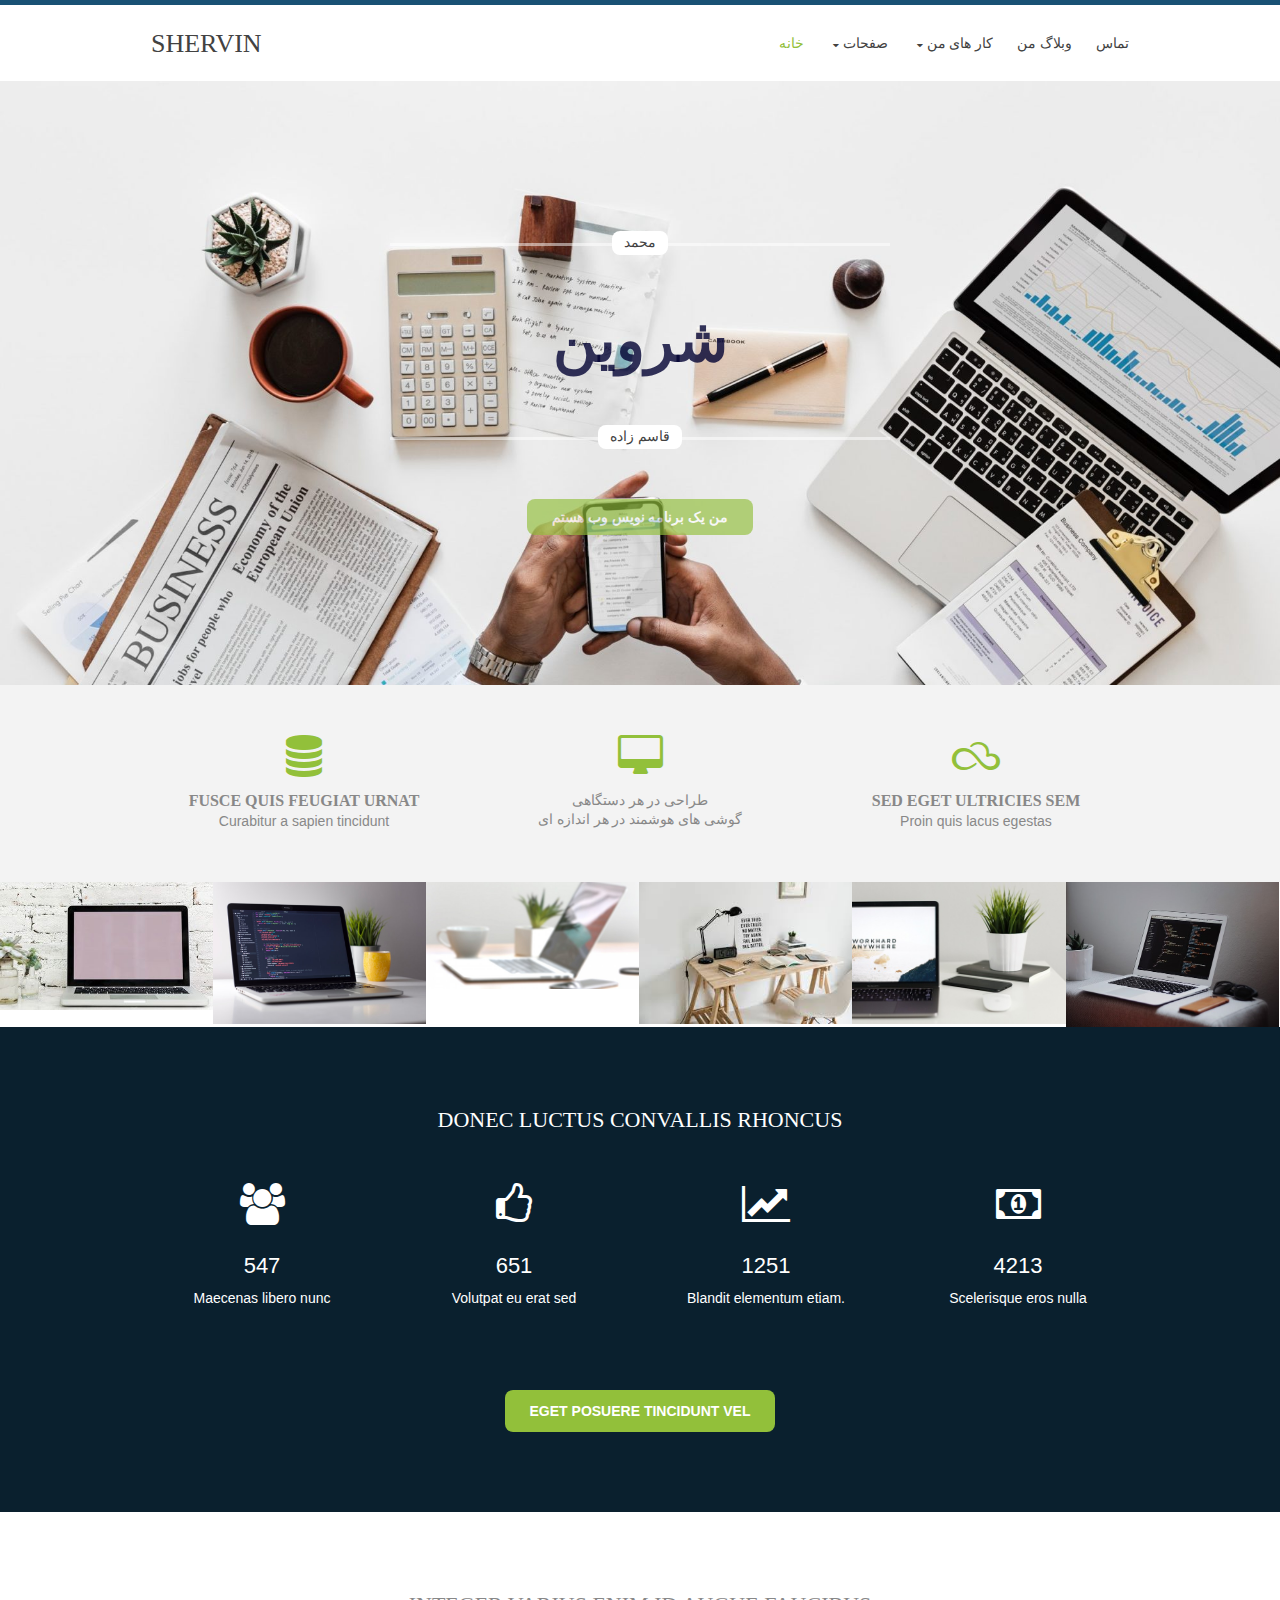
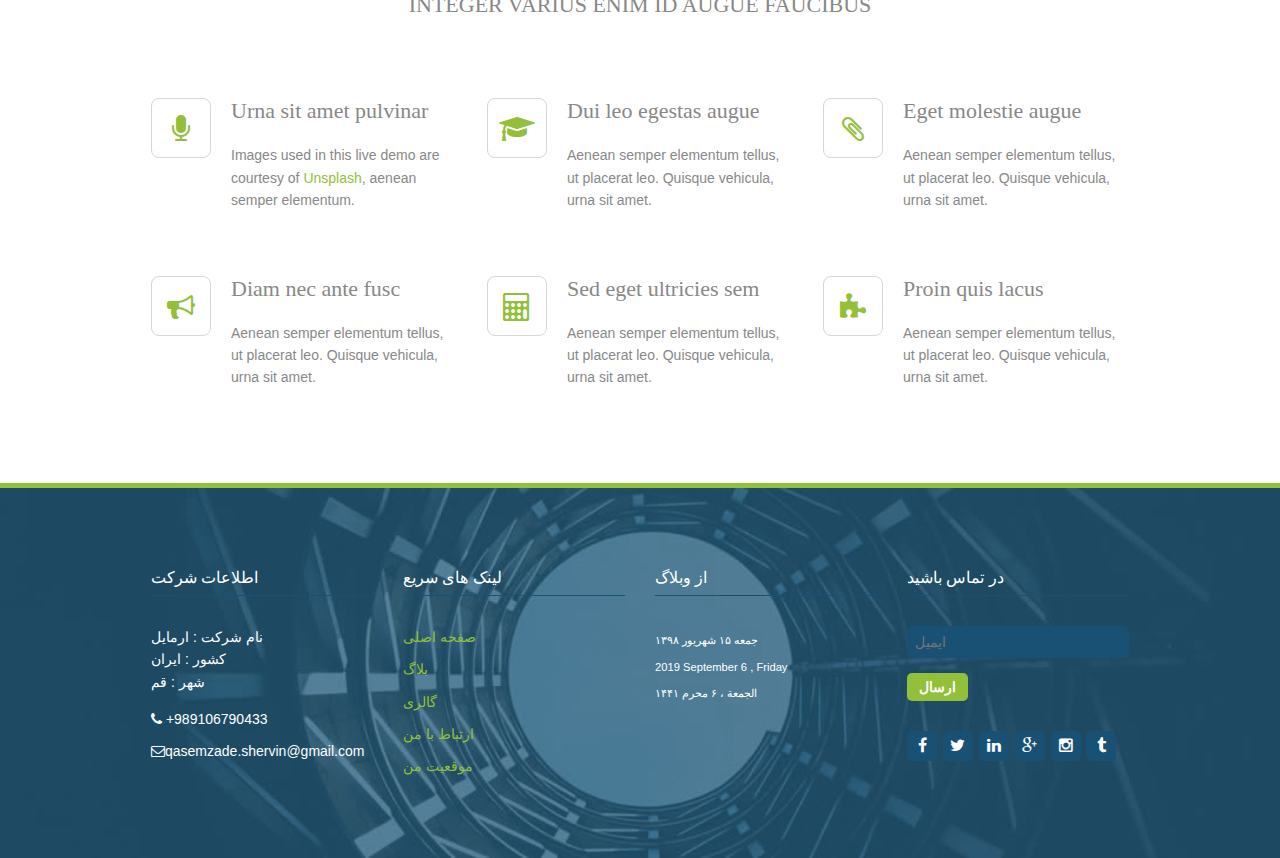
==== commit 312991f2: "init" ====
--- a/index.html
+++ b/index.html
@@ -199,7 +199,7 @@
           <li><a href="https://unsplash.com/search/photos/beautiful">گالری</a></li>
           <li><a href="#">ارتباط با من</a></li>
           <li><a href="https://goo.gl/maps/UNvyQYfjYiSSEtZy5">موقعیت من</a></li>
-          <iframe src="https://www.google.com/maps/embed?pb=!1m18!1m12!1m3!1d3283.7046473169034!2d50.84756636807636!3d34.611629346347506!2m3!1f0!2f0!3f0!3m2!1i1024!2i768!4f13.1!3m3!1m2!1s0x3f93bcb2592d4d0b%3A0x127f429fd67985c1!2sQom%20Province%2C%20Qom%2C%20Jaleh%2C%20Iran!5e0!3m2!1sen!2s!4v1567764159731!5m2!1sen!2s" width="400" height="300" frameborder="0" style="border:0;" allowfullscreen=""></iframe>
+          
         </ul>
       </div>
       <div class="one_quarter">
